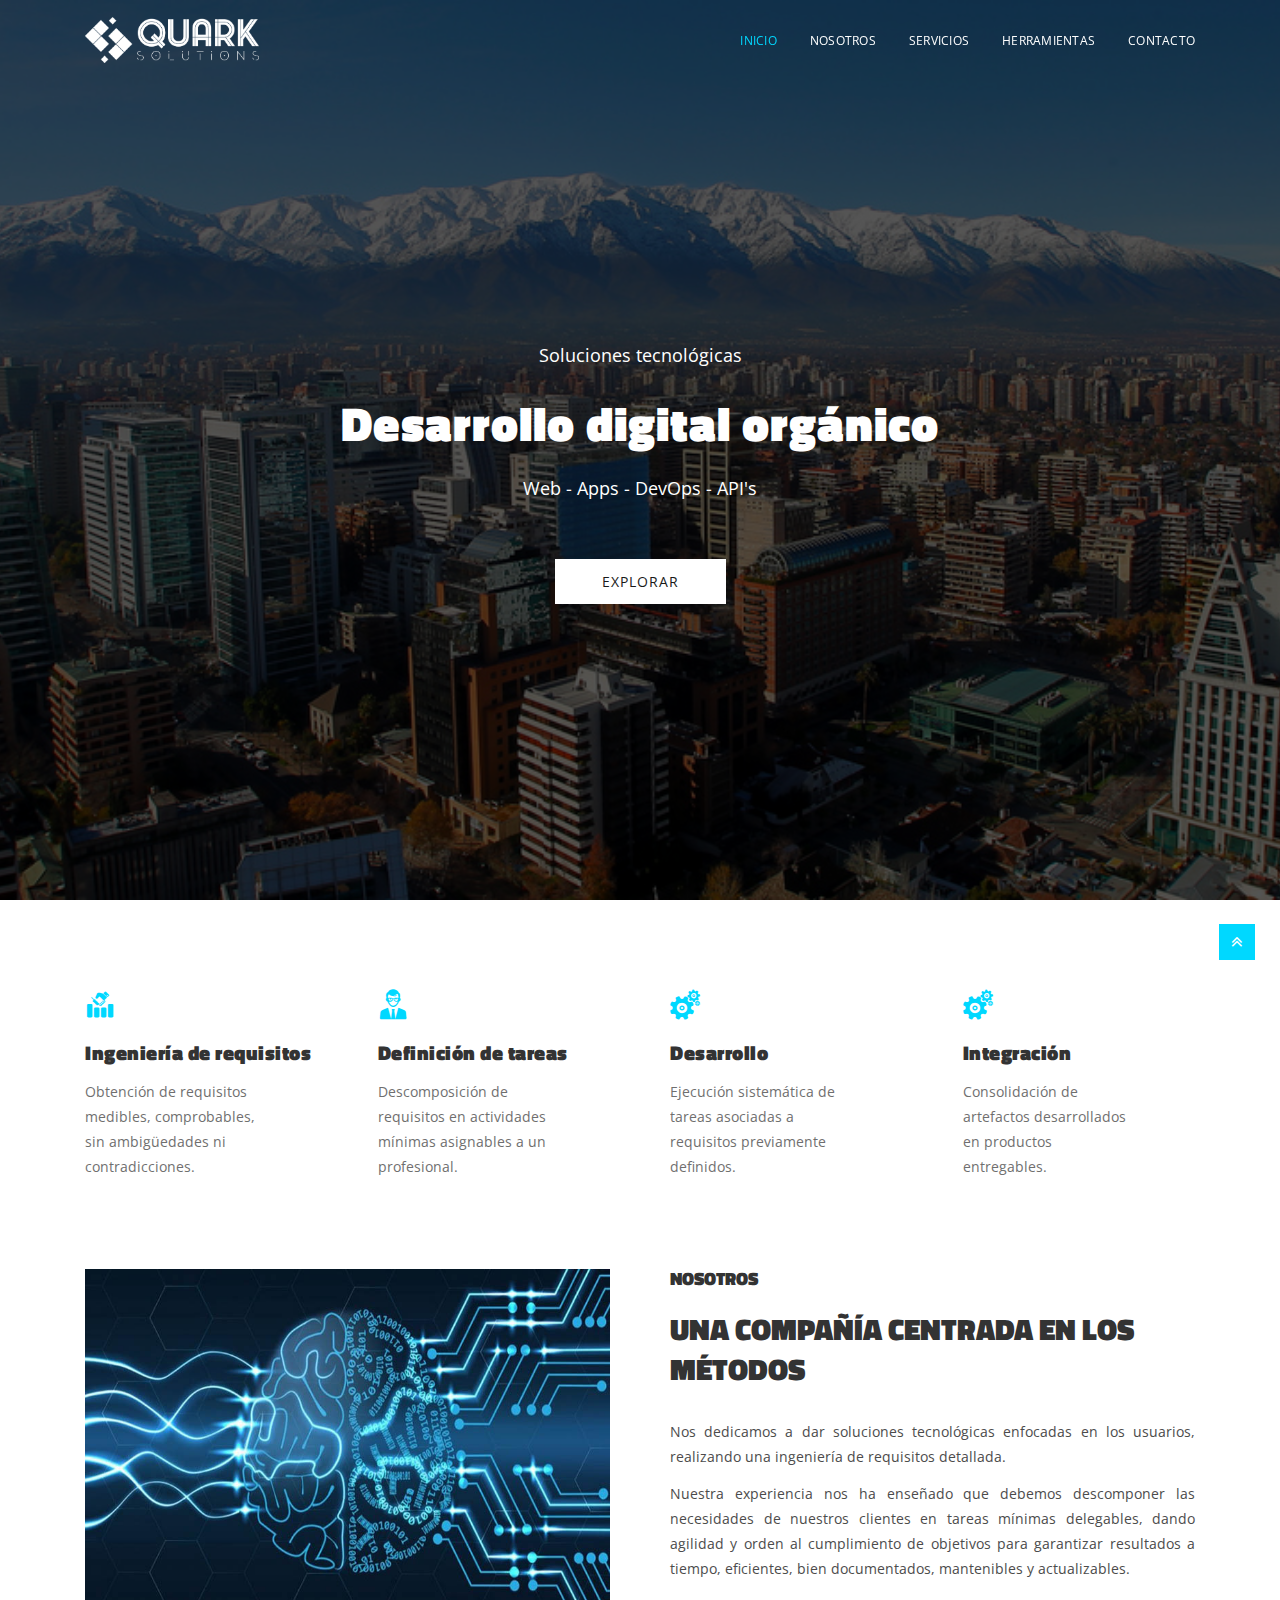
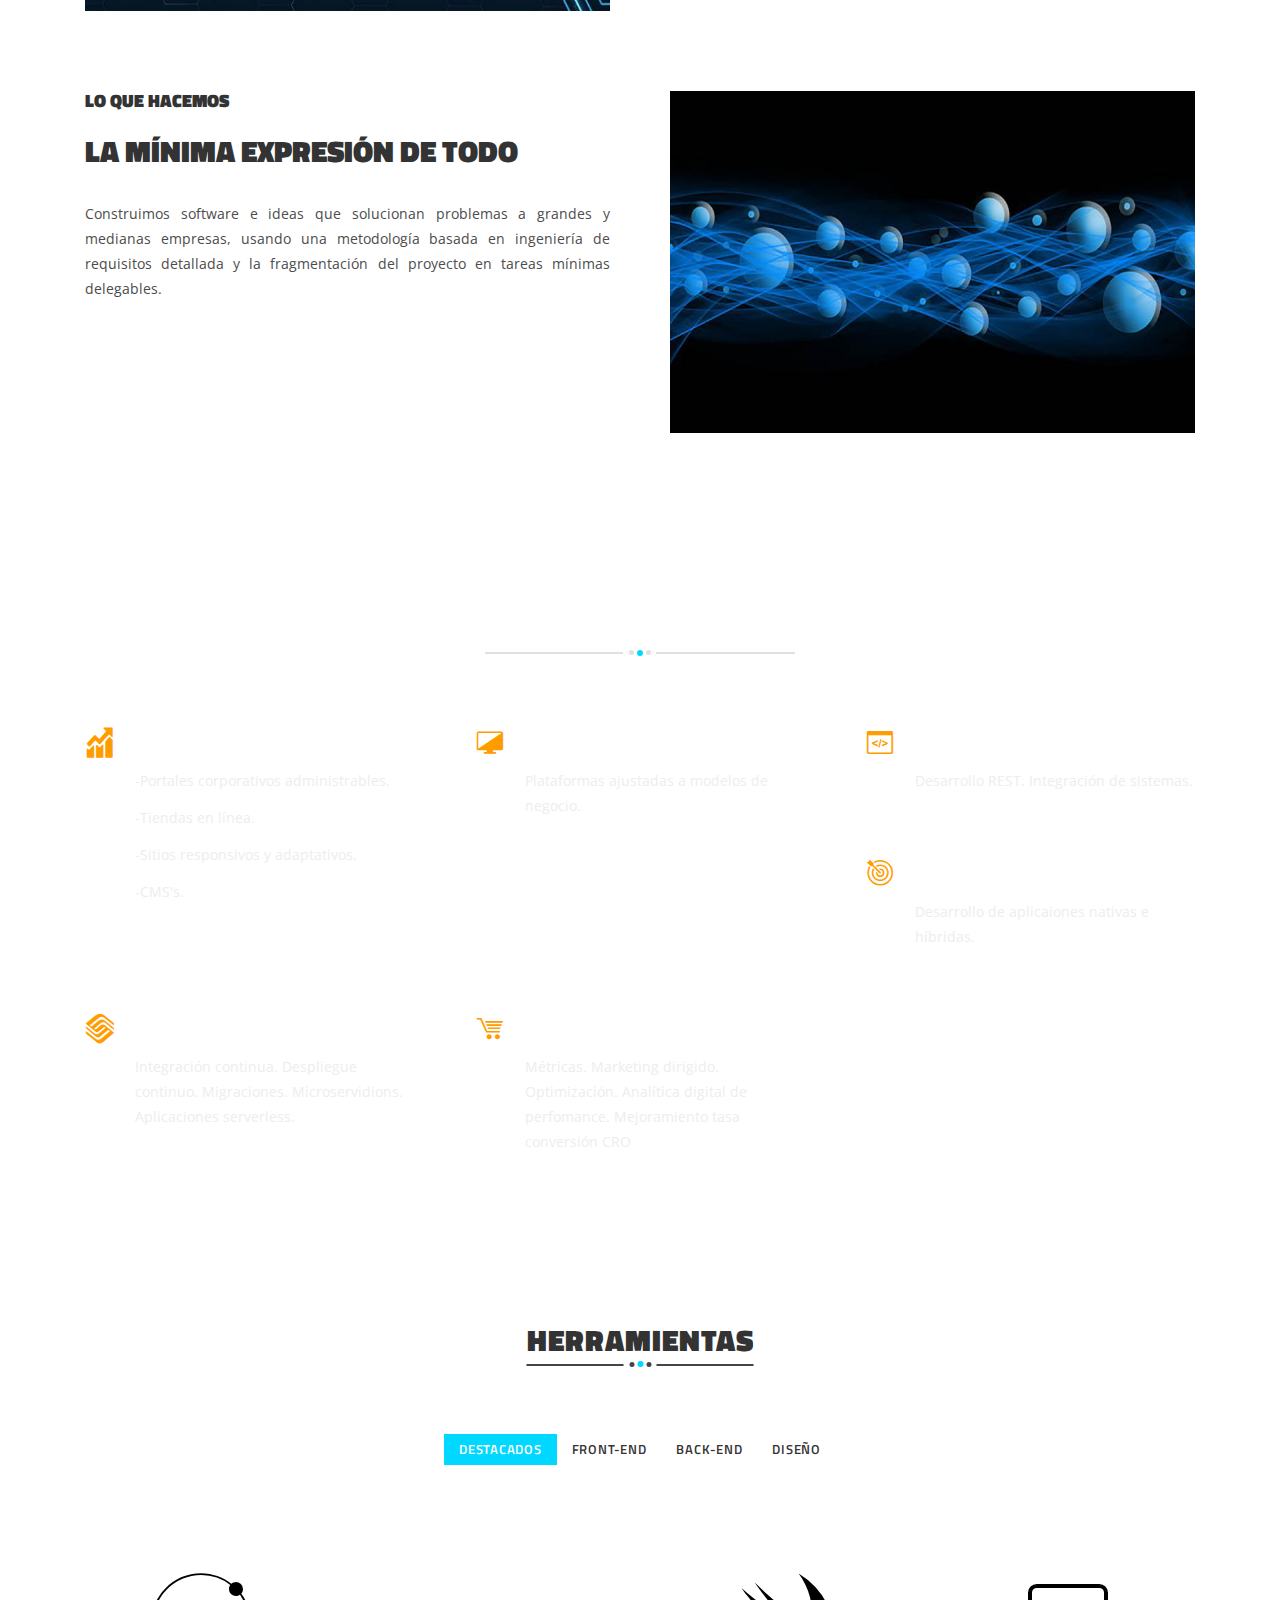
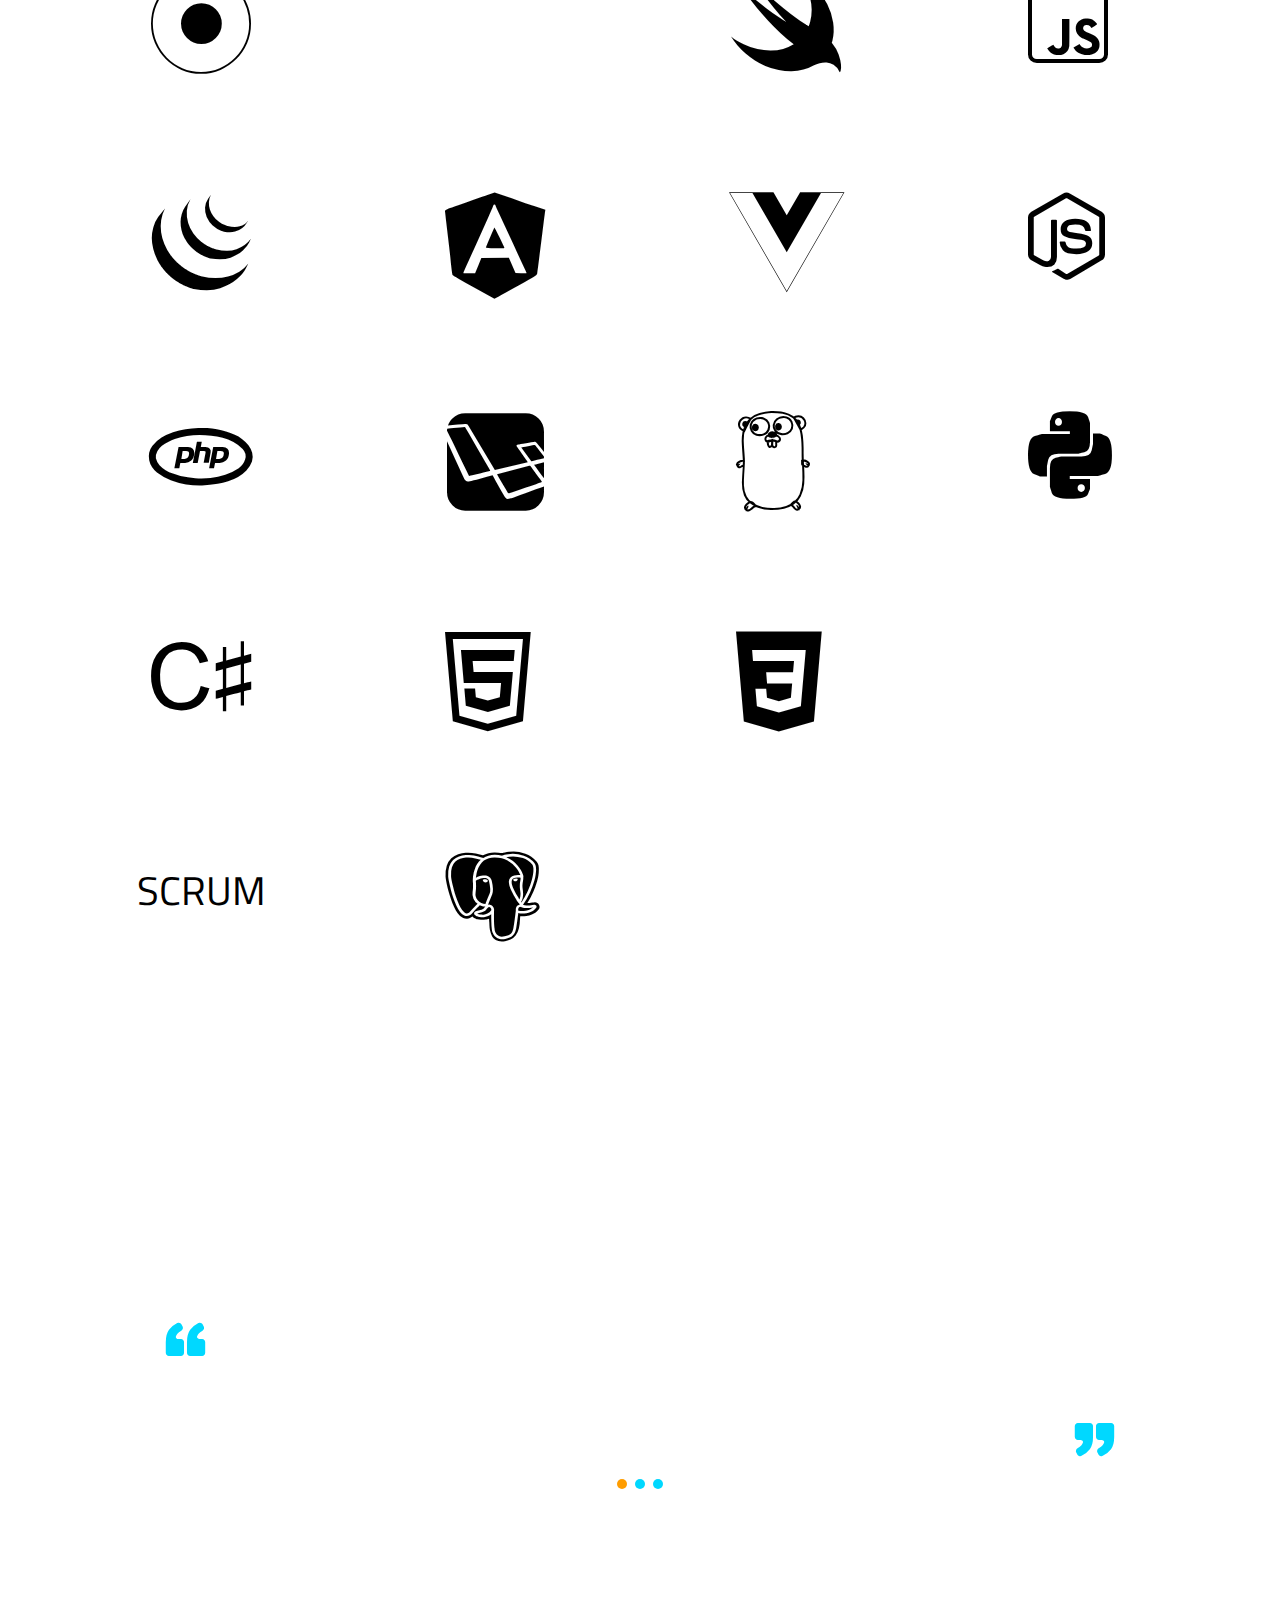
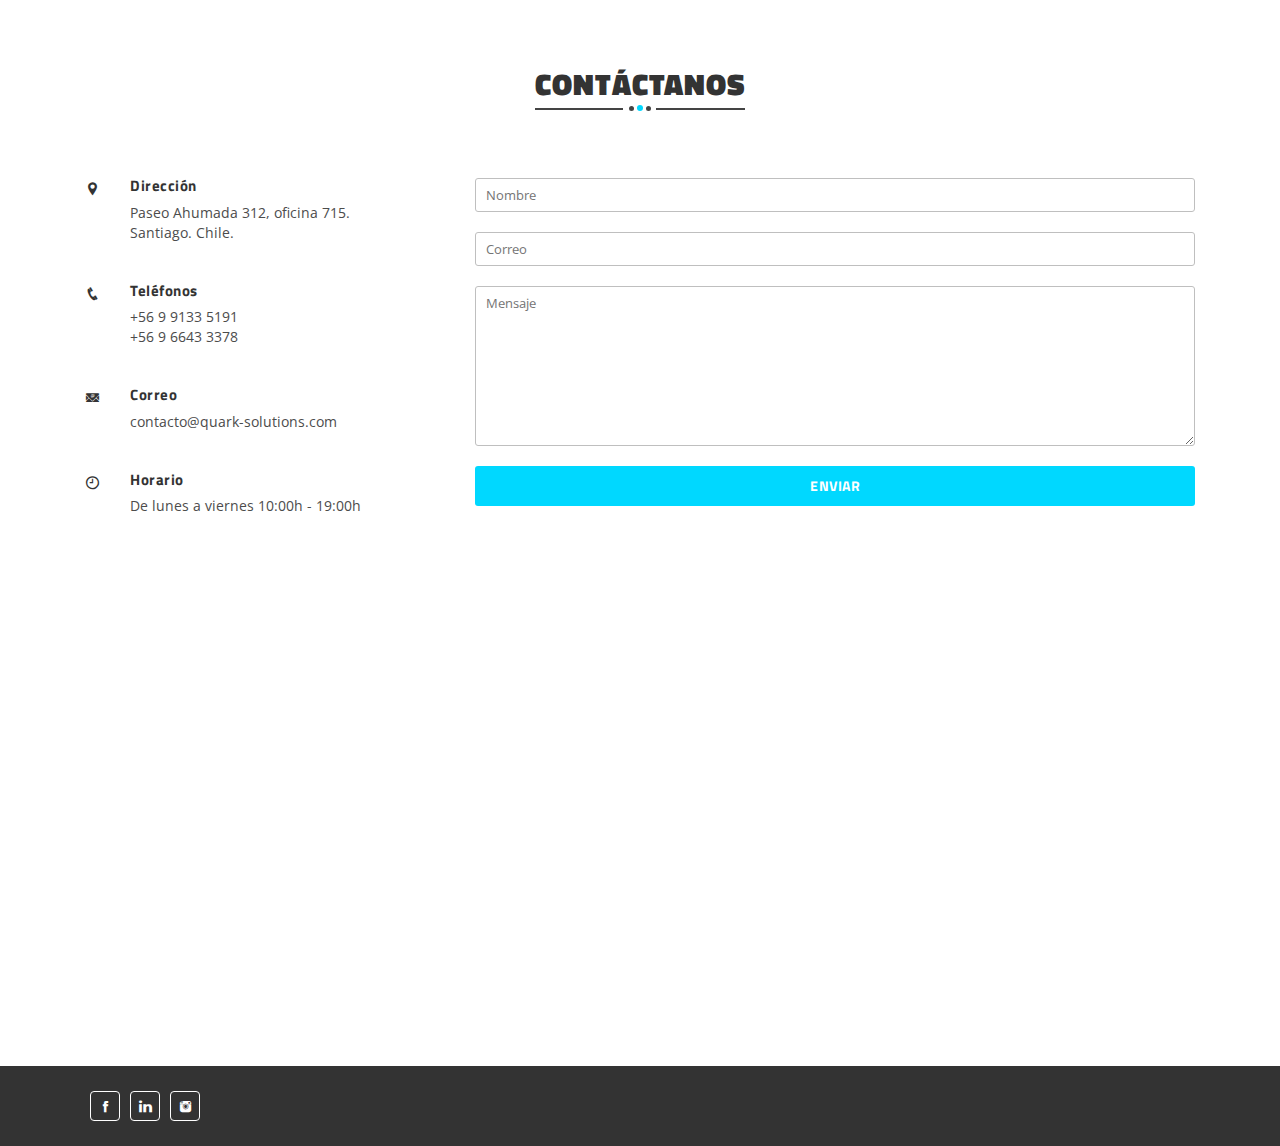
==== index_recovery.html @ 51a842e1 "removed unnecesary files, minified index.html, create index.html copy" ====
<!doctype html>
<html class="no-js" lang="en">

<head>
    <!-- Meta Tags -->
    <meta name="robots" content="noindex,nofollow">
    <!-- Page Title -->
    <meta charset="utf-8">
    <meta http-equiv="x-ua-compatible" content="ie=edge">
    <meta name="viewport" content="width=device-width, initial-scale=1">
    <title>Quark Solutions</title>
    <meta charset="UTF-8">
    <meta http-equiv="imagetoolbar" content="no">
    <meta http-equiv="X-UA-Compatible" content="IE=edge">
    <meta name="description" content="Soluciones tecnológicas enfocadas en los usuarios, realizando ingeniería de requisitos detallada. Descomponemos las necesidades de nuestros clientes en tareas mínimas delegables, dando agilidad y orden al cumplimiento de objetivos para garantizar resultados a tiempo, eficientes, bien documentados, mantenibles y actualizables.">
    <meta name="keywords" content="Software, Desarrollo, Tecnología, Chile, WordPress, Angular">
    <meta property="og:site_name" content="Quark Solutions">
    <meta property="og:type" content="website">
    <meta property="og:title" content="Quark Solutions">
    <meta property="og:url" content="https://quark-solutions.cl/">
    <meta property="og:description" content="Soluciones tecnológicas enfocadas en los usuarios, realizando ingeniería de requisitos detallada. Descomponemos las necesidades de nuestros clientes en tareas mínimas delegables, dando agilidad y orden al cumplimiento de objetivos para garantizar resultados a tiempo, eficientes, bien documentados, mantenibles y actualizables.">
    <meta property="og:image" content="http://alumbra.nahuelvalentini.com/img/quark-solutions-card.png">
    <meta name="twitter:card" content="summary_large_image">
    <meta name="twitter:description" content="Soluciones tecnológicas enfocadas en los usuarios, realizando ingeniería de requisitos detallada. Descomponemos las necesidades de nuestros clientes en tareas mínimas delegables, dando agilidad y orden al cumplimiento de objetivos para garantizar resultados a tiempo, eficientes, bien documentados, mantenibles y actualizables.">
    <meta name="twitter:title" content="Quark Solutions - Fragmentar para solucionar">
    <meta name="twitter:image" content="http://alumbra.nahuelvalentini.com/img/quark-solutions-card.png">
    <!-- <meta name="twitter:site" content="@quark-solutions"> -->
    <meta name="pinterest" content="nohover">

    <!-- Favicon Icon -->
    <link rel="icon" href="img/favicon.png">
    <!-- fonts -->
    <link rel="stylesheet" href="https://use.fontawesome.com/releases/v5.8.1/css/all.css" integrity="sha384-50oBUHEmvpQ+1lW4y57PTFmhCaXp0ML5d60M1M7uH2+nqUivzIebhndOJK28anvf"
        crossorigin="anonymous">
    <link rel="stylesheet" href="css/font-mfizz.css">
    <!-- CSS -->
    <link rel="stylesheet" href="css/plugins.css">
    <link rel="stylesheet" href="css/style.css">
    <link rel="stylesheet" href="css/custom.css">
    <!-- Modernizr -->
    <script src="js/vendor/modernizr-2.8.3.min.js"></script>
    <!-- HTML5 Shim and Respond.js IE8 support of HTML5 elements and media queries -->
    <!-- WARNING: Respond.js doesn't work if you view the page via file:// -->
    <!--[if lt IE 9]>
        <script src="https://oss.maxcdn.com/libs/html5shiv/3.7.0/html5shiv.js"></script>
        <script src="https://oss.maxcdn.com/libs/respond.js/1.4.2/respond.min.js"></script>
    <![endif]-->
</head>

<body>
    <!-- Start Preloader -->
    <div id="preloader">
        <div class="preloader-wave"></div>
    </div>
    <!-- End Preloader -->

    <!-- Start WaitLoader -->
    <div id="waitloader">
        <div class="preloader-wave"></div>
    </div>
    <!-- End WaitLoader -->

    <!-- Start Site Header -->
    <header class="site-header">
        <div class="container header-wrap">
            <div class="site-branding">
                <!-- For Image Logo -->
            <a href="index.html" class="custom-logo-link">
              <img src="img/logo.png" alt="Logo Quark Solutions" class="custom-logo">
            </a>
                <!-- For Site Title -->
                <!-- <span class="site-title">
                    <a href="index.html">QUARK SOLUTIONS</a>
                </span> -->
            </div>
            <nav class="primary-nav">
                <ul class="primary-nav-list nav">
                    <li class="menu-item">
                        <a href="#home">INICIO</a>
                    </li>
                    <li class="menu-item">
                        <a href="#about">NOSOTROS</a>
                    </li>
                    <li class="menu-item">
                        <a href="#service">SERVICIOS</a>
                    </li>
                    <li class="menu-item">
                        <a href="#work">HERRAMIENTAS</a>
                    </li>
<!--                     <li class="menu-item">
                        <a href="#team">EQUIPO</a>
                    </li> -->
                    <li class="menu-item">
                        <a href="#contact">CONTACTO</a>
                    </li>
                </ul>
            </nav>
        </div>
        <!-- .header-wrap -->
    </header>
    <!-- End Site Header -->

    <!-- Start Hero Section background-image: url(img/hero-bg.jpg) -->
    <section class="hero text-center" id="home">
        <div class="single-slide parallax" style="background-color: BLACK; background-image: url(img/hero-bg.jpg) ">
            <div class="container">
                <h3>Soluciones tecnológicas</h3>
                <h1>Desarrollo digital orgánico</h1>
                <h3>Web - Apps - DevOps - API's</h3>
                <div class="hero-btn-wrap text-center">
                    <a href="#about" class="hero-btn">EXPLORAR</a>
                </div>
            </div>
        </div>
        <!-- .single-slider -->
    </section>
    <!-- End Hero Section -->

    <!-- Start Feature Section -->
    <section class="feature section" id="about">
        <div class="container">
            <div class="row">
                <div class="col-sm-3">
                    <div class="single-feature">
                        <i class="icofont icofont-deal"></i>
                        <h3>Ingeniería de requisitos</h3>
                        <p>Obtención de requisitos medibles, comprobables, sin ambigüedades ni contradicciones.</p>
                    </div>
                </div>
                <!-- .col -->
                <div class="col-sm-3">
                    <div class="single-feature">
                        <i class="icofont icofont-man-in-glasses"></i>
                        <h3>Definición de tareas</h3>
                        <p>Descomposición de requisitos en actividades mínimas asignables a un profesional.</p>
                    </div>
                </div>
                <!-- .col -->
                <div class="col-sm-3">
                    <div class="single-feature">
                        <i class="icofont icofont-ui-settings"></i>
                        <h3>Desarrollo</h3>
                        <p>Ejecución sistemática de tareas asociadas a requisitos previamente definidos.</p>
                    </div>
                </div>
                <!-- .col -->
                <div class="col-sm-3">
                    <div class="single-feature">
                        <i class="icofont icofont-ui-settings"></i>
                        <h3>Integración</h3>
                        <p>Consolidación de artefactos desarrollados en productos entregables.</p>
                    </div>
                </div>
                <!-- .col -->
            </div>
        </div>
    </section>
    <!-- End Feature Section -->

    <!-- Start About Section -->
    <section class="about section">
        <div class="container">
            <div class="row about-us">
                <div class="col-md-6">
                    <div class="about-img">
                        <img src="img/about-img-custom-1.jpg" alt="">
                    </div>
                </div>
                <!-- .col -->
                <div class="col-md-6">
                    <div class="about-details">
                        <h3>NOSOTROS</h3>
                        <h2>UNA COMPAÑÍA CENTRADA EN LOS MÉTODOS </h2>
                        <p>Nos dedicamos a dar soluciones tecnológicas enfocadas en los usuarios, realizando una ingeniería
                            de requisitos detallada.</p>
                        <p>Nuestra experiencia nos ha enseñado que debemos descomponer las necesidades de nuestros clientes
                            en tareas mínimas delegables, dando agilidad y orden al cumplimiento de objetivos para garantizar
                            resultados a tiempo, eficientes, bien documentados, mantenibles y actualizables.
                        </p>
                    </div>
                </div>
                <!-- .col -->
            </div>
            <!-- .row -->
            <div class="row what-we-do">
                <div class="col-md-6">
                    <div class="about-details">
                        <h3>LO QUE HACEMOS</h3>
                        <h2>LA MÍNIMA EXPRESIÓN DE TODO</h2>
                        <p>Construimos software e ideas que solucionan problemas a grandes y medianas empresas, usando una metodología
                            basada en ingeniería de requisitos detallada y la fragmentación del proyecto en tareas mínimas
                            delegables.
                        </p>
                    </div>
                </div>
                <!-- .col -->
                <div class="col-md-6">
                    <div class="about-img">
                        <img src="img/about-img-custom-2.jpg" alt="">
                    </div>
                </div>
                <!-- .col -->
            </div>
            <!-- .row -->
        </div>
    </section>
    <!-- End About Section -->

    <!-- Start Service Section -->
    <section class="service section" id="service">
        <div class="container">
            <div class="section-header white text-center">
                <h2>NUESTROS SERVICIOS</h2>
                <span class="section-separator"></span>
            </div>
            <div class="row">
                <div class="col-sm-6 col-md-4">
                    <div class="single-service">
                        <i class="icofont icofont-chart-histogram"></i>
                        <h3>WEBSITES</h3>
                        <p>-Portales corporativos administrables.</p>
                        <p>-Tiendas en línea.</p>
                        <p>-Sitios responsivos y adaptativos.</p>
                        <p>-CMS's.</p>
                    </div>
                </div>
                <!-- .col -->
                <div class="col-sm-6 col-md-4">
                    <div class="single-service">
                        <i class="icofont icofont-contrast"></i>
                        <h3>SISTEMAS DE INFORMACIÓN</h3>
                        <p>Plataformas ajustadas a modelos de negocio.</p>
                    </div>
                </div>
                <!-- .col -->
                <div class="col-sm-6 col-md-4">
                    <div class="single-service">
                        <i class="icofont icofont-code"></i>
                        <h3>API's</h3>
                        <p>Desarrollo REST. Integración de sistemas.</p>
                    </div>
                </div>
                <!-- .col -->
                <div class="col-sm-6 col-md-4">
                    <div class="single-service">
                        <i class="icofont icofont-dart"></i>
                        <h3>APPS MÓVILES</h3>
                        <p>Desarrollo de aplicaiones nativas e híbridas.</p>
                    </div>
                </div>
                <!-- .col -->
                <div class="col-sm-6 col-md-4">
                    <div class="single-service">
                        <i class="icofont icofont-brand-china-mobile"></i>
                        <h3>CLOUD COMPUTING</h3>
                        <p>Integración continua. Despliegue continuo. Migraciones. Microservidions. Aplicaciones serverless.
                        </p>
                    </div>
                </div>
                <!-- .col -->
                <div class="col-sm-6 col-md-4">
                    <div class="single-service">
                        <i class="icofont icofont-cart-alt"></i>
                        <h3>SERVICIOS SEO Y SEM</h3>
                        <p>Métricas. Marketing dirigido. Optimización. Analítica digital de perfomance. Mejoramiento tasa conversión
                            CRO
                        </p>
                    </div>
                </div>
                <!-- .col -->
            </div>
        </div>
    </section>
    <!-- End Service Section -->

    <!-- Start Portfolio Section -->
    <section class="portfolio-wrap section container" id="work">
        <div class="section-header text-center">
            <h2>HERRAMIENTAS</h2>
            <span class="section-separator"></span>
        </div>
        <div class="portfolio-filter text-center">
            <ul>
                <li class="active">
                    <a href="#" data-filter="*">DESTACADOS</a>
                </li>
                <li>
                    <a href="#" data-filter=".item-1">FRONT-END</a>
                </li>
                <li>
                    <a href="#" data-filter=".item-2">BACK-END</a>
                </li>
                <li>
                    <a href="#" data-filter=".item-3">DISEÑO</a>
                </li>
            </ul>
        </div>
        <!-- .portfolio-filter-area -->
        <div class="portfolio gutter-less zoom-gallery">
            <div class="grid-sizer"></div>
            <div class="portfolio-item ">
                <a class="item-inner">
                    <div data-icon class="icon-ionic"></div>
                    <img src="img/port-01.jpg" alt="">
                    <div class="hover-text">
                        <h3>Ionic</h3>
                        <h4>Framework de APP's móviles híbridas basadas en HTML5</h4>
                    </div>
                </a>
            </div>
            <!-- .portfolio-item -->
            <div class="portfolio-item ">
                <a class="item-inner">
                    <div class="fab fa-android"></div>
                    <img src="img/port-01.jpg" alt="">
                    <div class="hover-text">
                        <h3>Android</h3>
                        <h4>Desarrollo nativo Android</h4>
                    </div>
                </a>
            </div>
            <!-- .portfolio-item -->
            <div class="portfolio-item ">
                <a class="item-inner">
                    <div data-icon class="icon-swift"></div>
                    <img src="img/port-01.jpg" alt="">
                    <div class="hover-text">
                        <h3>Iphone</h3>
                        <h4>Desarrollo nativo Iphone</h4>
                    </div>
                </a>
            </div>
            <!-- .portfolio-item -->
            <div class="portfolio-item  item-1">
                <a class="item-inner">
                    <div data-icon class="icon-javascript"></div>
                    <img src="img/port-01.jpg" alt="">
                    <div class="hover-text">
                        <h3>JavaScript</h3>
                        <h4>Lenguaje de programación</h4>
                    </div>
                </a>
            </div>
            <!-- .portfolio-item -->
            <div class="portfolio-item  item-1">
                <a class="item-inner">
                    <div data-icon class="icon-jquery"></div>
                    <img src="img/port-01.jpg" alt="">
                    <div class="hover-text">
                        <h3>jQuery</h3>
                        <h4>Librería JS</h4>
                    </div>
                </a>
            </div>
            <!-- .portfolio-item -->
            <div class="portfolio-item  item-1">
                <a class="item-inner">
                    <div data-icon class="icon-angular"></div>
                    <img src="img/port-01.jpg" alt="">
                    <div class="hover-text">
                        <h3>Angular</h3>
                        <h4>Framework JS</h4>
                    </div>
                </a>
            </div>
            <!-- .portfolio-item -->
            <div class="portfolio-item  item-1">
                <a class="item-inner">
                    <div data-icon class="icon-vuejs"></div>
                    <img src="img/port-01.jpg" alt="">
                    <div class="hover-text">
                        <h3>Vue JS</h3>
                        <h4>Framework JS</h4>
                    </div>
                </a>
            </div>
            <!-- .portfolio-item -->
            <div class="portfolio-item item-2">
                <a class="item-inner">
                    <div data-icon class="icon-nodejs"></div>
                    <img src="img/port-01.jpg" alt="">
                    <div class="hover-text">
                        <h3>Node.js</h3>
                        <h4>Entorno Javascript del lado del servidor</h4>
                    </div>
                </a>
            </div>
            <!-- .portfolio-item -->
            <div class="portfolio-item  item-2">
                <a class="item-inner">
                    <div data-icon class="icon-php"></div>
                    <img src="img/port-01.jpg" alt="">
                    <div class="hover-text">
                        <h3>PHP</h3>
                        <h4>Lenguaje de programación</h4>
                    </div>
                </a>
            </div>
            <!-- .portfolio-item -->
            <div class="portfolio-item item-2">
                <a class="item-inner">
                    <div data-icon class="icon-laravel"></div>
                    <img src="img/port-01.jpg" alt="">
                    <div class="hover-text">
                        <h3>Laravel</h3>
                        <h4>Framework PHP</h4>
                    </div>
                </a>
            </div>
            <!-- .portfolio-item -->
            <div class="portfolio-item  item-2">
                <a class="item-inner">
                    <div data-icon class="icon-go"></div>
                    <img src="img/port-01.jpg" alt="">
                    <div class="hover-text">
                        <h3>Go</h3>
                        <h4>Lenguaje de programación concurrente compilado</h4>
                    </div>
                </a>
            </div>
            <!-- .portfolio-item -->
            <div class="portfolio-item  item-2">
                <a class="item-inner">
                    <div data-icon class="icon-python"></div>
                    <img src="img/port-01.jpg" alt="">
                    <div class="hover-text">
                        <h3>Python</h3>
                        <h4>Lenguaje concurrente compilado</h4>
                    </div>
                </a>
            </div>
            <!-- .portfolio-item -->
            <div class="portfolio-item item-1 item-2">
                <a class="item-inner">
                    <div data-icon class="icon-csharp"></div>
                    <img src="img/port-01.jpg" alt="">
                    <div class="hover-text">
                        <h3>C#</h3>
                        <h4>Lenguaje orientado a objetos</h4>
                    </div>
                </a>
            </div>
            <!-- .portfolio-item -->
            <div class="portfolio-item item-1">
                <a class="item-inner">
                    <div data-icon class="icon-html5"></div>
                    <img src="img/port-01.jpg" alt="">
                    <div class="hover-text">
                        <h3>HTML 5</h3>
                        <h4>Lenguaje de marcado web</h4>
                    </div>
                </a>
            </div>
            <!-- .portfolio-item -->
            <div class="portfolio-item item-1">
                <a class="item-inner">
                    <div data-icon class="icon-css3-alt"></div>
                    <img src="img/port-01.jpg" alt="">
                    <div class="hover-text">
                        <h3>CSS 3</h3>
                        <h4>Lenguaje de hojas de estilos en cascada</h4>
                    </div>
                </a>
            </div>
            <!-- .portfolio-item -->
            <div class="portfolio-item ">
                <a class="item-inner">
                    <div class="fas fa-infinity"></div>
                    <img src="img/port-01.jpg" alt="">
                    <div class="hover-text">
                        <h3>DevOps</h3>
                        <h4>Metodología de desarrollo de software</h4>
                    </div>
                </a>
            </div>
            <!-- .portfolio-item -->

            <div class="portfolio-item ">
                <a class="item-inner">
                    <div data-icon class="icon-scrum"></div>
                    <img src="img/port-01.jpg" alt="">
                    <div class="hover-text">
                        <h3>Scrum</h3>
                        <h4>Metodología ágil de gestión</h4>
                    </div>
                </a>
            </div>
            <!-- .portfolio-item -->

            <div class="portfolio-item ">
                <a class="item-inner">
                    <div data-icon class="icon-postgres"></div>
                    <img src="img/port-01.jpg" alt="">
                    <div class="hover-text">
                        <h3>PostgreSQL</h3>
                        <h4>Sistema de base de datos relacional</h4>
                    </div>
                </a>
            </div>
            <!-- .portfolio-item -->
            <div class="portfolio-item item-3">
                <a class="item-inner">
                    <div class="fab fa-adobe"></div>
                    <img src="img/port-01.jpg" alt="">
                    <div class="hover-text">
                        <h3>Adobe Creative Cloud</h3>
                        <h4>Software de diseño</h4>
                    </div>
                </a>
            </div>
            <!-- .portfolio-item -->
            <div class="portfolio-item item-3">
                <a class="item-inner">
                    <div class="fab fa-sketch"></div>
                    <img src="img/port-01.jpg" alt="">
                    <div class="hover-text">
                        <h3>Sketch</h3>
                        <h4>Software de diseño</h4>
                    </div>
                </a>
            </div>
            <!-- .portfolio-item -->
            <div class="portfolio-item item-1">
                <a class="item-inner">
                    <div class="fab fa-sass"></div>
                    <img src="img/port-01.jpg" alt="">
                    <div class="hover-text">
                        <h3>SASS</h3>
                        <h4>Procesador de hojas de estilos</h4>
                    </div>
                </a>
            </div>
            <!-- .portfolio-item -->
        </div>
        <!-- .portfolio -->
    </section>
    <!-- End Portfolio Section -->

    <!-- Start Team Section -->

    <!-- <section class="team section" id="team">
        <div class="container">
            <div class="section-header text-center">
                <h2>TEAM MEMBER</h2>
                <span class="section-separator"></span>
            </div>
            <div class="row">
                <div class="col-sm-6 col-md-3">
                    <div class="team-member">
                        <div class="member-img">
                            <img src="img/member1.jpg" alt="">
                            <div class="member-social-btn">
                                <a href="#">
                                    <i class="fa fa-facebook"></i>
                                </a>
                                <a href="#">
                                    <i class="fa fa-linkedin"></i>
                                </a>
                                <a href="#">
                                    <i class="fa fa-skype"></i>
                                </a>
                            </div>
                        </div>
                        <div class="member-details">
                            <h3>JOSÉ SÁNCHEZ</h3>
                            <span>Gerente General</span>
                        </div>
                    </div>
                </div>
                
                <div class="col-sm-6 col-md-3">
                    <div class="team-member">
                        <div class="member-img">
                            <img src="img/member2.jpg" alt="">
                            <div class="member-social-btn">
                                <a href="#">
                                    <i class="fa fa-facebook"></i>
                                </a>
                                <a href="#">
                                    <i class="fa fa-linkedin"></i>
                                </a>
                                <a href="#">
                                    <i class="fa fa-skype"></i>
                                </a>
                            </div>
                        </div>
                        <div class="member-details">
                            <h3>JOSÉ RODRÍGUEZ</h3>
                            <span>Gerente de Proyectos</span>
                        </div>
                    </div>
                </div>
                
                <div class="col-sm-6 col-md-3">
                    <div class="team-member">
                        <div class="member-img">
                            <img src="img/member4.jpg" alt="">
                            <div class="member-social-btn">
                                <a href="#">
                                    <i class="fa fa-facebook"></i>
                                </a>
                                <a href="#">
                                    <i class="fa fa-linkedin"></i>
                                </a>
                                <a href="#">
                                    <i class="fa fa-skype"></i>
                                </a>
                            </div>
                        </div>
                        <div class="member-details">
                            <h3>OSCAR AROCHA</h3>
                            <span>Gerente de Arquitectura y Gestión de Procesos</span>
                        </div>
                    </div>
                </div>
                
                <div class="col-sm-6 col-md-3">
                    <div class="team-member">
                        <div class="member-img">
                            <img src="img/member3.jpg" alt="">
                            <div class="member-social-btn">
                                <a href="#">
                                    <i class="fa fa-facebook"></i>
                                </a>
                                <a href="#">
                                    <i class="fa fa-linkedin"></i>
                                </a>
                                <a href="#">
                                    <i class="fa fa-skype"></i>
                                </a>
                            </div>
                        </div>
                        <div class="member-details">
                            <h3>NAHUEL VALENTINI</h3>
                            <span>Gerente Creativo</span>
                        </div>
                    </div>
                </div>
            </div>
        </div>
    </section> -->
    <!-- End Team Section -->

    <!-- Start Testimonial Section -->
    <div class="testimonial-wrap section">
        <div class="container">
            <div class="testimonial owl-carousel text-center">
                <blockquote>
                    Sé un punto de referencia de calidad. Algunas personas no están acostumbradas a un ambiente donde la excelencia es aceptada.
                    <small>Steve Jobs.</small>
                </blockquote>
                <blockquote>
                    El mundo que hemos creado es un proceso de nuestro pensamiento. No se puede cambiar sin cambiar nuestra forma de pensar.
                    <small>Albert Einstein.</small>
                </blockquote>
                <blockquote>
                    Limitar nuestra atención a cuestiones terrestres sería limitar el espíritu humano. El mayor enemigo del conocimiento no es la ignorancia, sino la ilusión del conocimiento.
                    <small>Stephen Hawking.</small>
                </blockquote>
            </div>
            <!-- .testimonial -->
        </div>
    </div>
    <!-- End Testimonial Section -->

    <!-- Start Contact Section -->
    <section class="contact section" id="contact">
        <div class="container">
            <div class="section-header text-center">
                <h2>CONTÁCTANOS</h2>
                <span class="section-separator"></span>
            </div>
            <div class="row">
                <div class="col-sm-4">
                    <div class="contact-info">
                        <div class="single-info">
                            <i class="icofont icofont-location-pin"></i>
                            <h3>Dirección</h3>
                            <p>Paseo Ahumada 312, oficina 715. Santiago. Chile.</p>
                        </div>
                        <!-- .single-info -->
                        <div class="single-info">
                            <i class="icofont icofont-phone"></i>
                            <h3>Teléfonos</h3>
                            <p>+56 9
                                <span phone1></span> 5191</p>
                            <p>+56 9
                                <span phone2></span> 3378</p>
                        </div>
                        <!-- .single-info -->
                        <div class="single-info">
                            <i class="icofont icofont-email"></i>
                            <h3>Correo</h3>
                            <p>cont<span hu></span>com</p>
                        </div>
                        <!-- .single-info -->
                        <div class="single-info">
                            <i class="icofont icofont-clock-time"></i>
                            <h3>Horario</h3>
                            <p> De lunes a viernes 10:00h - 19:00h</p>
                        </div>
                        <!-- .single-info -->
                    </div>
                </div>
                <!-- .col -->
                <div class="col-sm-8">
                    <div class="cf-msg"></div>
                    <form action="mailer/enviaCorreo.php" class="contact-form" method="post" id="cf">
                        <input type="text" placeholder="Nombre" id="name" name="name">
                        <input type="email" placeholder="Correo" id="email" name="email">
                        <textarea cols="30" rows="10" placeholder="Mensaje" name="msg" id="msg"></textarea>
                        <button type="submit" class="t-btn submit-btn cont-submit btn-contact" id="submit" name="submit">Enviar</button>
                        <div class="google-recaptcha-container">
                            <div class="google-recaptcha" id="google_recaptcha">
                            </div>
                        </div>
                    </form>
                </div>
                <!-- .col -->
            </div>
        </div>
    </section>
    <!-- End Contact Section -->

    <!-- Start Map Section  -->
    <div class="map-wrap">
        <div class="google-map">
            <iframe src="https://www.google.com/maps/embed?pb=!1m18!1m12!1m3!1d3329.3803046068087!2d-70.65388878466759!3d-33.43939708077707!2m3!1f0!2f0!3f0!3m2!1i1024!2i768!4f13.1!3m3!1m2!1s0x9662c5a474b3ff6b%3A0x63dfc33f586bee7d!2sPaseo+Ahumada+312%2C+Santiago%2C+Regi%C3%B3n+Metropolitana!5e0!3m2!1ses!2scl!4v1555029233828!5m2!1ses!2scl"
                width="100%" height="450" frameborder="0" style="border:0" allowfullscreen></iframe>
        </div>
        <!-- .google-map -->
    </div>
    <!-- End Map Section  -->

    <!-- Start Footer -->
    <footer class="site-footer black-bg">
        <div class="container">
            <div class="social-btn">
                <a class="social-media" href="https://www.facebook.com/QuarkSolutionsEnterprise" target="_blank">
                    <i class="icofont icofont-social-facebook"></i>
                </a>
                <a class="social-media" href="https://www.linkedin.com/in/quark-solutions-spa-a20931179" target="_blank">
                    <i class="icofont icofont-brand-linkedin"></i>
                </a>
                <a class="social-media" href="https://www.instagram.com/quarksolutionsenterprise" target="_blank">
                    <i class="icofont icofont-social-instagram"></i>
                </a>
            </div>
        </div>
    </footer>
    <!-- End Footer -->

    <!-- Scripts -->
    <script src="js/vendor/jquery-3.2.0.min.js"></script>
    <script src="js/plugins.js"></script>
    <script src="js/main.js"></script>
    <script src="js/enviaMail.js"></script>
    <script src='https://www.google.com/recaptcha/api.js?onload=onloadCallback&render=explicit&hl=es' async defer></script>
    <script type="text/javascript">
        var onloadCallback = function () {
            recaptcha = grecaptcha.render('google_recaptcha', {
                'sitekey': '6LfVsaAUAAAAAPZyW5TwFddU8jfAzZfqlJkEIoFH',
                'callback': setIndSend
            });
        };
    </script>
</body>

</html>
---- css/font-mfizz.css ----
/*!
 * Font Mfizz 2.4.1
 * Copyright 2013-2017 Fizzed, Inc.
 * MIT License
 *
 * Project: http://fizzed.com/oss/font-mfizz
 *
 * The font designed for technology and software geeks representing programming
 * languages, operating systems, software engineering, and technology.
 *
 * Fizzed, Inc.
 * Web: http://fizzed.com/
 * Twitter: http://twitter.com/fizzed_inc
 */

@font-face {
  font-family: "FontMfizz";
  src: url("../fonts/font-mfizz.eot");
  src: url("../fonts/font-mfizz.eot?#iefix") format("embedded-opentype"),
       url("../fonts/font-mfizz.woff") format("woff"),
       url("../fonts/font-mfizz.ttf") format("truetype"),
       url("../fonts/font-mfizz.svg#font-mfizz") format("svg");
  font-weight: normal;
  font-style: normal;
}

@media screen and (-webkit-min-device-pixel-ratio:0) {
  @font-face {
    font-family: "FontMfizz";
    src: url("../fonts/font-mfizz.svg#font-mfizz") format("svg");
  }
}

[data-icon]:before { content: attr(data-icon); }

[data-icon]:before,
.icon-3dprint:before,
.icon-alpinelinux:before,
.icon-angular:before,
.icon-angular-alt:before,
.icon-antenna:before,
.icon-apache:before,
.icon-archlinux:before,
.icon-aws:before,
.icon-azure:before,
.icon-backbone:before,
.icon-blackberry:before,
.icon-bomb:before,
.icon-bootstrap:before,
.icon-c:before,
.icon-cassandra:before,
.icon-centos:before,
.icon-clojure:before,
.icon-codeigniter:before,
.icon-codepen:before,
.icon-coffee-bean:before,
.icon-cplusplus:before,
.icon-csharp:before,
.icon-css:before,
.icon-css3:before,
.icon-css3-alt:before,
.icon-d3:before,
.icon-database:before,
.icon-database-alt:before,
.icon-database-alt2:before,
.icon-debian:before,
.icon-docker:before,
.icon-dreamhost:before,
.icon-elixir:before,
.icon-elm:before,
.icon-erlang:before,
.icon-exherbo:before,
.icon-fedora:before,
.icon-fire-alt:before,
.icon-freebsd:before,
.icon-freecodecamp:before,
.icon-gentoo:before,
.icon-ghost:before,
.icon-git:before,
.icon-gnome:before,
.icon-go:before,
.icon-go-alt:before,
.icon-google:before,
.icon-google-alt:before,
.icon-google-code:before,
.icon-google-developers:before,
.icon-gradle:before,
.icon-grails:before,
.icon-grails-alt:before,
.icon-grunt:before,
.icon-gulp:before,
.icon-gulp-alt:before,
.icon-hadoop:before,
.icon-haskell:before,
.icon-heroku:before,
.icon-html:before,
.icon-html5:before,
.icon-html5-alt:before,
.icon-iphone:before,
.icon-java:before,
.icon-java-bold:before,
.icon-java-duke:before,
.icon-javascript:before,
.icon-javascript-alt:before,
.icon-jetty:before,
.icon-jquery:before,
.icon-kde:before,
.icon-laravel:before,
.icon-line-graph:before,
.icon-linux-mint:before,
.icon-looking:before,
.icon-magento:before,
.icon-mariadb:before,
.icon-maven:before,
.icon-microscope:before,
.icon-mobile-device:before,
.icon-mobile-phone-alt:before,
.icon-mobile-phone-broadcast:before,
.icon-mongodb:before,
.icon-mssql:before,
.icon-mysql:before,
.icon-mysql-alt:before,
.icon-netbsd:before,
.icon-nginx:before,
.icon-nginx-alt:before,
.icon-nginx-alt2:before,
.icon-nodejs:before,
.icon-npm:before,
.icon-objc:before,
.icon-openshift:before,
.icon-oracle:before,
.icon-oracle-alt:before,
.icon-osx:before,
.icon-perl:before,
.icon-phone-alt:before,
.icon-phone-gap:before,
.icon-phone-retro:before,
.icon-php:before,
.icon-php-alt:before,
.icon-playframework:before,
.icon-playframework-alt:before,
.icon-plone:before,
.icon-postgres:before,
.icon-postgres-alt:before,
.icon-python:before,
.icon-raspberrypi:before,
.icon-reactjs:before,
.icon-redhat:before,
.icon-redis:before,
.icon-ruby:before,
.icon-ruby-on-rails:before,
.icon-ruby-on-rails-alt:before,
.icon-rust:before,
.icon-sass:before,
.icon-satellite:before,
.icon-scala:before,
.icon-scala-alt:before,
.icon-script:before,
.icon-script-alt:before,
.icon-shell:before,
.icon-sitefinity:before,
.icon-solaris:before,
.icon-splatter:before,
.icon-spring:before,
.icon-suse:before,
.icon-svg:before,
.icon-symfony:before,
.icon-tomcat:before,
.icon-ubuntu:before,
.icon-unity:before,
.icon-wireless:before,
.icon-wordpress:before,
.icon-x11:before {
  display: inline-block;
  font-family: "FontMfizz";
  font-style: normal;
  font-weight: normal;
  font-variant: normal;
  line-height: 1;
  text-decoration: inherit;
  text-rendering: optimizeLegibility;
  text-transform: none;
  -moz-osx-font-smoothing: grayscale;
  -webkit-font-smoothing: antialiased;
  font-smoothing: antialiased;
}

.icon-3dprint:before { content: "\f100"; }
.icon-alpinelinux:before { content: "\f101"; }
.icon-angular:before { content: "\f102"; }
.icon-angular-alt:before { content: "\f103"; }
.icon-antenna:before { content: "\f104"; }
.icon-apache:before { content: "\f105"; }
.icon-archlinux:before { content: "\f106"; }
.icon-aws:before { content: "\f107"; }
.icon-azure:before { content: "\f108"; }
.icon-backbone:before { content: "\f109"; }
.icon-blackberry:before { content: "\f10a"; }
.icon-bomb:before { content: "\f10b"; }
.icon-bootstrap:before { content: "\f10c"; }
.icon-c:before { content: "\f10d"; }
.icon-cassandra:before { content: "\f10e"; }
.icon-centos:before { content: "\f10f"; }
.icon-clojure:before { content: "\f110"; }
.icon-codeigniter:before { content: "\f111"; }
.icon-codepen:before { content: "\f112"; }
.icon-coffee-bean:before { content: "\f113"; }
.icon-cplusplus:before { content: "\f114"; }
.icon-csharp:before { content: "\f115"; }
.icon-css:before { content: "\f116"; }
.icon-css3:before { content: "\f117"; }
.icon-css3-alt:before { content: "\f118"; }
.icon-d3:before { content: "\f119"; }
.icon-database:before { content: "\f11a"; }
.icon-database-alt:before { content: "\f11b"; }
.icon-database-alt2:before { content: "\f11c"; }
.icon-debian:before { content: "\f11d"; }
.icon-docker:before { content: "\f11e"; }
.icon-dreamhost:before { content: "\f11f"; }
.icon-elixir:before { content: "\f120"; }
.icon-elm:before { content: "\f121"; }
.icon-erlang:before { content: "\f122"; }
.icon-exherbo:before { content: "\f123"; }
.icon-fedora:before { content: "\f124"; }
.icon-fire-alt:before { content: "\f125"; }
.icon-freebsd:before { content: "\f126"; }
.icon-freecodecamp:before { content: "\f127"; }
.icon-gentoo:before { content: "\f128"; }
.icon-ghost:before { content: "\f129"; }
.icon-git:before { content: "\f12a"; }
.icon-gnome:before { content: "\f12b"; }
.icon-go:before { content: "\f12c"; }
.icon-go-alt:before { content: "\f12d"; }
.icon-google:before { content: "\f12e"; }
.icon-google-alt:before { content: "\f12f"; }
.icon-google-code:before { content: "\f130"; }
.icon-google-developers:before { content: "\f131"; }
.icon-gradle:before { content: "\f132"; }
.icon-grails:before { content: "\f133"; }
.icon-grails-alt:before { content: "\f134"; }
.icon-grunt:before { content: "\f135"; }
.icon-gulp:before { content: "\f136"; }
.icon-gulp-alt:before { content: "\f137"; }
.icon-hadoop:before { content: "\f138"; }
.icon-haskell:before { content: "\f139"; }
.icon-heroku:before { content: "\f13a"; }
.icon-html:before { content: "\f13b"; }
.icon-html5:before { content: "\f13c"; }
.icon-html5-alt:before { content: "\f13d"; }
.icon-iphone:before { content: "\f13e"; }
.icon-java:before { content: "\f13f"; }
.icon-java-bold:before { content: "\f140"; }
.icon-java-duke:before { content: "\f141"; }
.icon-javascript:before { content: "\f142"; }
.icon-javascript-alt:before { content: "\f143"; }
.icon-jetty:before { content: "\f144"; }
.icon-jquery:before { content: "\f145"; }
.icon-kde:before { content: "\f146"; }
.icon-laravel:before { content: "\f147"; }
.icon-line-graph:before { content: "\f148"; }
.icon-linux-mint:before { content: "\f149"; }
.icon-looking:before { content: "\f14a"; }
.icon-magento:before { content: "\f14b"; }
.icon-mariadb:before { content: "\f14c"; }
.icon-maven:before { content: "\f14d"; }
.icon-microscope:before { content: "\f14e"; }
.icon-mobile-device:before { content: "\f14f"; }
.icon-mobile-phone-alt:before { content: "\f150"; }
.icon-mobile-phone-broadcast:before { content: "\f151"; }
.icon-mongodb:before { content: "\f152"; }
.icon-mssql:before { content: "\f153"; }
.icon-mysql:before { content: "\f154"; }
.icon-mysql-alt:before { content: "\f155"; }
.icon-netbsd:before { content: "\f156"; }
.icon-nginx:before { content: "\f157"; }
.icon-nginx-alt:before { content: "\f158"; }
.icon-nginx-alt2:before { content: "\f159"; }
.icon-nodejs:before { content: "\f15a"; }
.icon-npm:before { content: "\f15b"; }
.icon-objc:before { content: "\f15c"; }
.icon-openshift:before { content: "\f15d"; }
.icon-oracle:before { content: "\f15e"; }
.icon-oracle-alt:before { content: "\f15f"; }
.icon-osx:before { content: "\f160"; }
.icon-perl:before { content: "\f161"; }
.icon-phone-alt:before { content: "\f162"; }
.icon-phone-gap:before { content: "\f163"; }
.icon-phone-retro:before { content: "\f164"; }
.icon-php:before { content: "\f165"; }
.icon-php-alt:before { content: "\f166"; }
.icon-playframework:before { content: "\f167"; }
.icon-playframework-alt:before { content: "\f168"; }
.icon-plone:before { content: "\f169"; }
.icon-postgres:before { content: "\f16a"; }
.icon-postgres-alt:before { content: "\f16b"; }
.icon-python:before { content: "\f16c"; }
.icon-raspberrypi:before { content: "\f16d"; }
.icon-reactjs:before { content: "\f16e"; }
.icon-redhat:before { content: "\f16f"; }
.icon-redis:before { content: "\f170"; }
.icon-ruby:before { content: "\f171"; }
.icon-ruby-on-rails:before { content: "\f172"; }
.icon-ruby-on-rails-alt:before { content: "\f173"; }
.icon-rust:before { content: "\f174"; }
.icon-sass:before { content: "\f175"; }
.icon-satellite:before { content: "\f176"; }
.icon-scala:before { content: "\f177"; }
.icon-scala-alt:before { content: "\f178"; }
.icon-script:before { content: "\f179"; }
.icon-script-alt:before { content: "\f17a"; }
.icon-shell:before { content: "\f17b"; }
.icon-sitefinity:before { content: "\f17c"; }
.icon-solaris:before { content: "\f17d"; }
.icon-splatter:before { content: "\f17e"; }
.icon-spring:before { content: "\f17f"; }
.icon-suse:before { content: "\f180"; }
.icon-svg:before { content: "\f181"; }
.icon-symfony:before { content: "\f182"; }
.icon-tomcat:before { content: "\f183"; }
.icon-ubuntu:before { content: "\f184"; }
.icon-unity:before { content: "\f185"; }
.icon-wireless:before { content: "\f186"; }
.icon-wordpress:before { content: "\f187"; }
.icon-x11:before { content: "\f188"; }
.icon-ionic:before { content: "\e900"; }
.icon-vuejs:before { content: "\e901"; }
.icon-swift:before { content: "\e902"; }
.icon-scrum:before { content: "SCRUM"; font-family: 'Titillium Web', sans-serif; text-align: center; font-size: 40px !important;}
---- css/style.css ----
/**
 Theme Name: LANSER
 Author: AWESOME THEMEZ
 Version: 1.0.0
*/

/*Google Fonts*/
@import url('https://fonts.googleapis.com/css?family=Open+Sans:300,400,600,700|Titillium+Web:400,600,700');

/*--------------------------------------------------------------
>> TABLE OF CONTENTS:
----------------------------------------------------------------
1. Normalize
2. Clearings
3. Typography
4. Links
5. Transition
6. General
7. Preloader
8. ScrollUp
9. Site Header
10. Home Page
    # Feature
    # About
    # Service
    # Portfolio
    # Team
    # Testimonial
    # Pricing
    # Home Blog
    # Subscribe
    # Contact
    # Map
11. Blog Details
12. Footer
13. Responsive
--------------------------------------------------------------*/

/*--------------------------------------------------------------
1. Normalize
--------------------------------------------------------------*/
html {
    font-family: sans-serif;
    line-height: 1.15;
    -ms-text-size-adjust: 100%;
    -webkit-text-size-adjust: 100%;
}
body {
    margin: 0;
}
article,
aside,
details,
figcaption,
figure,
footer,
header,
hgroup,
main,
menu,
nav,
section,
summary {
    display: block;
}
figcaption,
figure,
main {
    display: block;
}
figure {
    margin: 1em 0;
}
hr {
    -webkit-box-sizing: content-box;
    box-sizing: content-box;
    height: 0;
    overflow: visible;
}
pre {
    font-family: monospace, monospace;
    font-size: 15px;
}
a {
    background-color: transparent;
    -webkit-text-decoration-skip: objects;
}
a:active,
a:hover {
    outline-width: 0;
}
abbr[title] {
    border-bottom: 1px #767676 dotted;
    text-decoration: none;
}
b,
strong {
    font-weight: inherit;
    font-weight: bold;
}
code,
kbd,
pre,
samp {
    font-family: monospace, monospace;
    font-size: 15px;
}
dfn,
cite,
em,
i {
    font-style: italic;
}
mark,
ins {
    background-color: #fbfb01;
    color: #505050;
}
small {
    font-size: 80%;
}
sub,
sup {
    font-size: 75%;
    line-height: 0;
    position: relative;
    vertical-align: baseline;
}
sub {
    bottom: -4px;
}
sup {
    top: -8px;
}
audio, canvas, progress, video {
    display: inline-block;
}
audio:not([controls]) {
    display: none;
    height: 0;
}
img {
    border-style: none;
}
svg:not(:root) {
    overflow: hidden;
}
button,
input,
optgroup,
select,
textarea {
    display: block;
    font-size: 100%;
    line-height: 25px;
    margin: 0;
}
button,
input {
    overflow: visible;
}
button,
select {
    text-transform: none;
}
button,
html [type="button"],
[type="reset"],
[type="submit"] {
    -webkit-appearance: button;
}
button::-moz-focus-inner,
[type="button"]::-moz-focus-inner,
[type="reset"]::-moz-focus-inner,
[type="submit"]::-moz-focus-inner {
    border-style: none;
    padding: 0;
}
button:-moz-focusring,
[type="button"]:-moz-focusring,
[type="reset"]:-moz-focusring,
[type="submit"]:-moz-focusring {
    outline: none;
}
fieldset {
    border: none;
    margin: 0 5px;
    padding: 0;
}
legend {
    -webkit-box-sizing: border-box;
    box-sizing: border-box;
    color: inherit;
    display: table;
    max-width: 100%;
    padding: 0;
    white-space: normal;
}
progress {
    display: inline-block;
    vertical-align: baseline;
}
textarea {
    overflow: auto;
}
[type="checkbox"],
[type="radio"] {
    -webkit-box-sizing: border-box;
    box-sizing: border-box;
    padding: 0;
}
[type="number"]::-webkit-inner-spin-button,
[type="number"]::-webkit-outer-spin-button {
    height: auto;
}
[type="search"] {
    -webkit-appearance: textfield;
    outline-offset: -2px;
}
[type="search"]::-webkit-search-cancel-button,
[type="search"]::-webkit-search-decoration {
    -webkit-appearance: none;
}
::-webkit-file-upload-button {
    -webkit-appearance: button;
    font: inherit;
}
details,
menu {
    display: block;
}
summary {
    display: list-item;
}
canvas {
    display: inline-block;
}
template {
    display: none;
}
[hidden] {
    display: none;
}

/*--------------------------------------------------------------
2. Clearings
--------------------------------------------------------------*/
.clear:before,
.clear:after,
.entry-content:before,
.entry-content:after,
.entry-footer:before,
.entry-footer:after,
.comment-content:before,
.comment-content:after,
.site-header:before,
.site-header:after,
.site-content:before,
.site-content:after,
.site-footer:before,
.site-footer:after,
.comment-author:before,
.comment-author:after,
.widget-area:before,
.widget-area:after,
.widget:before,
.widget:after,
.comment-meta:before,
.comment-meta:after {
    content: "";
    display: table;
    table-layout: fixed;
}
.clear:after,
.entry-content:after,
.entry-footer:after,
.comment-content:after,
.site-header:after,
.site-content:after,
.site-footer:after,
.comment-author:after,
.widget-area:after,
.widget:after,
.comment-meta:after {
    clear: both;
}

/*--------------------------------------------------------------
3. Typography
--------------------------------------------------------------*/
body {
    color: #4c4c4c;
    font-family: 'Open Sans', sans-serif;
    font-size: 14px;
    font-weight: 400;
    line-height: 25px;
}
button {
    color: #4c4c4c;
    font-size: 14px;
    line-height: 25px;
}
input, select, textarea {
    font-family: 'Open Sans', sans-serif;
    width: 100%;
    margin-bottom: 20px;
    padding: 5px 10px;
    border-radius: 3px;
    border: 1px solid #bfbfbf;
    font-size: 13px;
    outline: none;
    line-height: 22px;
}
textarea {
    height: 160px;
}
input:focus, textarea:focus {
    /*border-color: #ff9d00;*/
}
h1, 
h2, 
h3, 
h4, 
h3, 
h5,
h6 {
    clear: both;
    color: #333;
    padding: 0;
    margin: 0 0 10px 0;
    font-family: 'Titillium Web', sans-serif;
    font-weight: 400;
}
h1 {
    font-size: 40px;
}
h2 {
    font-size: 34px;
}
h3 {
    font-size: 26px;
}
h4 {
    font-size: 22px;
}
h5 {
    font-size: 18px;
}
h6 {
    font-size: 15px;
}
p {
    margin-bottom: 12px;
    font-size: 14px;
    color: #4c4c4c;
    line-height: 25px;
    font-family: 'Open Sans', sans-serif;
}
ul {
    margin: 0 0 15px 0;
    padding-left: 15px;
    list-style: square outside none;
}
ol {
    padding-left: 15px;
    margin-bottom: 15px;
}
li {
    font-size: 14px;
}
dfn, cite, em, i {
    font-style: italic;
}
blockquote {
    margin: 0 15px;
}
address {
    margin: 0 0 15px;
}
img {
    border: 0;
    max-width: 100%;
    height: auto;
}
/*--------------------------------------------------------------
4. Links
--------------------------------------------------------------*/
a {
    font-size: 14px;
    color: #00d8ff;
    background-color: transparent;
}
a:hover, 
a:focus, 
a:active {
    color: #FFCD1E;
    text-decoration: none;
}
a:focus,
a:hover, 
a:active {
    outline: none;
}

/*--------------------------------------------------------------
5. Transition
--------------------------------------------------------------*/
a, input, select, textarea, 
.t-btn, .single-service i {
    -webkit-transition: all 0.3s ease;
    transition: all 0.3s ease;
}
/*--------------------------------------------------------------
6. General
--------------------------------------------------------------*/
body,
html {
    height: 100%;
    width: 100%
}
.container {
    padding-right: 30px;
    padding-left: 30px;
}
.row {
    margin-right: -30px;
    margin-left: -30px;
}
.col-lg-1, .col-lg-10, .col-lg-11, .col-lg-12, .col-lg-2, .col-lg-3, .col-lg-4, .col-lg-5, .col-lg-6, .col-lg-7, .col-lg-8, .col-lg-9, .col-md-1, .col-md-10, .col-md-11, .col-md-12, .col-md-2, .col-md-3, .col-md-4, .col-md-5, .col-md-6, .col-md-7, .col-md-8, .col-md-9, .col-sm-1, .col-sm-10, .col-sm-11, .col-sm-12, .col-sm-2, .col-sm-3, .col-sm-4, .col-sm-5, .col-sm-6, .col-sm-7, .col-sm-8, .col-sm-9, .col-xs-1, .col-xs-10, .col-xs-11, .col-xs-12, .col-xs-2, .col-xs-3, .col-xs-4, .col-xs-5, .col-xs-6, .col-xs-7, .col-xs-8, .col-xs-9 {
    padding-right: 30px;
    padding-left: 30px;
}
.flex {
    display: -webkit-box;
    display: -ms-flexbox;
    display: flex;
    -ms-flex-wrap: wrap;
    flex-wrap: wrap;
    -webkit-box-pack: center;
    -ms-flex-pack: center;
    justify-content: center;
}
.section {
    padding: 90px 0 60px;
}
.black-bg {
    background-color: #333;
    color: #fff;
}
.t-btn {
    display: inline-block;
    background-color: #00d8ff;
    color: #fff;
    font-weight: 400;
    font-size: 14px;
    padding: 12px 32px;
    line-height: 20px;
    outline: none;
    border: none;
    letter-spacing: 0.5px;
}
.t-btn.t-btn-small {
    padding: 10px 22px;
    font-size: 14px;
}
.t-btn.t-btn-ex-small {
    padding: 6px 20px;
    font-size: 12px;
}
.t-btn.t-btn-lagre {
    padding: 17px 40px;
    font-size: 17px;
}
.t-btn.t-btn-ex-lagre {
    padding: 21px 46px;
    font-size: 20px;
}
.t-btn:hover,
.t-btn:active,
.t-btn:focus {
    background-color: #ff9d00;
    color: #fff;
}
.p-l-r-0 {
    padding-left: 0;
    padding-right: 0;
}
/*--------------------------------------------------------------
7. Preloader
--------------------------------------------------------------*/
#preloader {
    position: fixed;
    top: 0;
    left: 0;
    right: 0;
    bottom: 0;
    background-color: #fff;
    background-size: cover;
    height: 100%;
    z-index: 9999999;
}
.preloader-wave {
    position: absolute;
    top: 50%;
    left: 50%;
    width: 60px;
    height: 60px;
    margin: -30px 0 0 -30px;
}
.preloader-wave:before,
.preloader-wave:after {
    position: absolute;
    display: inline-block;
    content: "";
    width: 60px;
    height: 60px;
    border-radius: 50%;
    background-color: #00d8ff;
    -webkit-animation: preloader-wave 1.6s linear infinite;
    animation: preloader-wave 1.6s linear infinite;
}
.preloader-wave:after {
    animation-delay: -0.8s;
    -webkit-animation-delay: -0.8s;
}
@keyframes preloader-wave {
    0% {
        -webkit-transform: scale(0, 0);
        transform: scale(0, 0);
        opacity: 0.5;
        filter: alpha(opacity=50);
    }
    100% {
        -webkit-transform: scale(1, 1);
        transform: scale(1, 1);
        opacity: 0;
        filter: alpha(opacity=0);
    }
}
@-webkit-keyframes preloader-wave {
    0% {
        -webkit-transform: scale(0, 0);
        opacity: 0.5;
        filter: alpha(opacity=50);
    }
    100% {
        -webkit-transform: scale(1, 1);
        opacity: 0;
        filter: alpha(opacity=0);
    }
}

/*--------------------------------------------------------------
8. ScrollUp
--------------------------------------------------------------*/
.scrollup {
    position: fixed;
    background-color: #00d8ff;
    bottom: -60px;
    right: 25px;
    color: #fff;
    padding: 5px;
    height: 36px;
    width: 36px;
    display: -webkit-box;
    display: -ms-flexbox;
    display: flex;
    -webkit-box-pack: center;
    -ms-flex-pack: center;
    justify-content: center;
    -webkit-box-align: center;
    -ms-flex-align: center;
    align-items: center;
    font-size: 18px;
    cursor: pointer;
    -webkit-transition: all 0.4s ease;
    transition: all 0.4s ease;
    z-index: 10;
}
.scrollup:hover {
    background-color: #ff9d00;
}
.scrollup:before {
    content: "\f102";
    font-family: 'FontAwesome';
}
.scrollup.scrollup-show {
    bottom: 25px;
}

/*--------------------------------------------------------------
9. Site Header
--------------------------------------------------------------*/
.site-header {
    width: 100%;
    position: fixed;
    top: 0;
    z-index: 100;
    height: 80px;
    background-color: transparent;
    -webkit-transition: all 0.27s cubic-bezier(0.000, 0.000, 0.580, 1.000);
    transition: all 0.27s cubic-bezier(0.000, 0.000, 0.580, 1.000);
}
.header-wrap {
    display: -webkit-box;
    display: -ms-flexbox;
    display: flex;
    -webkit-box-pack: justify;
    -ms-flex-pack: justify;
    justify-content: space-between;
    -webkit-box-align: center;
    -ms-flex-align: center;
    align-items: center;
    -ms-flex-wrap: wrap;
    flex-wrap: wrap;
    height: 100%;
    position: relative;
}
.header-wrap:before,
.header-wrap:after {
    content: none;
}
.site-header.small-height {
    background-color: rgba(25,25,25,0.95);
    height: 80px;
}
/*Site Branding*/
.site-header .custom-logo {
    max-height: 46px;
    -webkit-transition: all 0.3s ease;
    transition: all 0.3s ease;
}
.custom-logo-link {
    display: inline-block;
}
.site-title {
    line-height: 30px;
    display: inline-block;
}
.site-title a {
    color: #fff;
    font-weight: 700;
    text-transform: uppercase;
    font-size: 28px;
    letter-spacing: 1px;
    font-family: 'Titillium Web', sans-serif;
    display: inherit;
    line-height: inherit;
}
/*End Site Branding*/
/*Navigation*/
.primary-nav {
    display: -webkit-box;
    display: -ms-flexbox;
    display: flex;
    -webkit-box-align: center;
    -ms-flex-align: center;
    align-items: center;
    -ms-flex-wrap: wrap;
    flex-wrap: wrap;
    height: 100%;
}
.primary-nav ul {
    display: -webkit-box;
    display: -ms-flexbox;
    display: flex;
    list-style: none;
    -ms-flex-wrap: wrap;
    flex-wrap: wrap;
    -webkit-box-align: center;
    -ms-flex-align: center;
    align-items: center;
    padding-left: 0;
    margin-bottom: 0;
}
.primary-nav .menu-item {
    position: relative;
    margin-right: 33px;
}
.primary-nav .menu-item:last-child {
    margin-right: 0px;
}
.nav>li>a:focus, .nav>li>a:hover {
    background-color: transparent;
}
.primary-nav .menu-item > a {
    font-size: 12px;
    letter-spacing: 0.25px;
    text-transform: uppercase;
    font-weight: 400;
    padding: 0;
    display: -webkit-box;
    display: -ms-flexbox;
    display: flex;
    -webkit-box-align: center;
    -ms-flex-align: center;
    align-items: center;
    font-family: 'Open Sans', sans-serif;
}
.site-header .primary-nav .menu-item > a {
    height: 80px;
}
.site-header.small-height .primary-nav .menu-item > a {
    height: 80px;
}
.primary-nav-list .menu-item > a {
    color: #fff;
}
.primary-nav-list .menu-item > a:hover {
    color: #ff9d00;
}
.primary-nav-list .active > a {
    color: #00d8ff;
    background-color: transparent;
}
.primary-nav-list .current-menu-ancestor .current-menu-ancestor.current-menu-parent > a,
.primary-nav-list .current-menu-ancestor.current-menu-parent .current-menu-item > a {
    background: rgba(0, 0, 0, 0.3);
    border-color: rgba(0, 0, 0, 0.3);
}
.site-header .primary-nav .menu-item-has-children > ul {
    width: 200px;
    padding-left: 0;
    background-color: rgba(30,30,30, .97);
    position: absolute;
    top: 80px;
    display: none !important;
    z-index: 10;
    -webkit-transition: all 0.27s cubic-bezier(0.000, 0.000, 0.580, 1.000);
    transition: all 0.27s cubic-bezier(0.000, 0.000, 0.580, 1.000);
}
.site-header .primary-nav .menu-item-has-children > ul ul {
    top: 1px;
    border-left: 1px solid rgba(142, 141, 141, 0.2);
}
.site-header.small-height .primary-nav .menu-item-has-children > ul {
    top: 80px;
}
.site-header.small-height .primary-nav .menu-item-has-children > ul ul {
    top: 1px;
}
.primary-nav .menu-item:hover  > ul {
    display: block !important;
}
.primary-nav .menu-item-has-children > ul > li {
    padding: 0;
    margin: 0;
    position: relative;
    line-height: 16px;
}
.primary-nav .menu-item-has-children > ul > li a {
    height: initial;
    display: block;
    padding: 11px 15px;
    background: transparent;
    font-size: 11px;
    -webkit-box-shadow: none;
    box-shadow: none;
    margin-top: -1px;
}
.site-header .primary-nav .menu-item-has-children > ul > li a,
.site-header.small-height .primary-nav .menu-item-has-children > ul > li a {
    min-height: 30px;
    height: auto;
}
.primary-nav .menu-item-has-children > ul > li:not(:first-child) a {
    border-top: 1px solid rgba(142, 141, 141, 0.2);
}
.primary-nav .menu-item-has-children > ul > li:not(:last-child) a {
    border-bottom: 1px solid rgba(142, 141, 141, 0.2);
}
.primary-nav .menu-item-has-children > ul > li a:hover {
    background: rgba(0, 0, 0, 0.3);
    border-color: rgba(0, 0, 0, 0.3);
}
.primary-nav .menu-item-has-children > ul > li ul {
    position: absolute;
    left: 100%;
    right: 100%;
    top: 1px;
    display: none;
}
.primary-nav .menu-item-has-children > ul > li:hover ul {
    display: block;
}
/*Mobile Menu Button*/
.m-menu-btn {
    position: relative;
    display:  inline-block;
    width: 30px;
    height: 27px;
    margin: 15px 0px 15px 25px;
    cursor: pointer;
    display: none;
}
.m-menu-btn span {
    margin: 0 auto;
    position: relative;
    top: 12px;
    -webkit-transition-duration: 0s; 
    transition-duration: 0s;
    -webkit-transition-delay: 0.2s; 
    transition-delay: 0.2s;
}
.m-menu-btn span:before, 
.m-menu-btn span:after {
    position: absolute;
    content: '';
}
.m-menu-btn span, 
.m-menu-btn span:before, 
.m-menu-btn span:after {
    width: 25px;
    height: 2px;
    background-color: #fff;
    display: block;
}
.m-menu-btn span:before {
    margin-top: -8px;
    -webkit-transition-property: margin, -webkit-transform;
    transition-property: margin, -webkit-transform;
    -webkit-transition-duration: 0.2s;
    transition-duration: 0.2s;
    -webkit-transition-delay: 0.2s, 0s;
    transition-delay: 0.2s, 0s;
}
.m-menu-btn span:after {
    margin-top: 8px;
    -webkit-transition-property: margin, -webkit-transform;
    transition-property: margin, -webkit-transform;
    -webkit-transition-duration: 0.2s;
    transition-duration: 0.2s;
    -webkit-transition-delay: 0.2s, 0s;
    transition-delay: 0.2s, 0s;
}
.m-menu-btn-ext span {
    background-color: rgba(0,0,0,0.0);
    -webkit-transition-delay: 0.2s; 
    transition-delay: 0.2s;
}
.m-menu-btn-ext span:before {
    margin-top: 0;
    -webkit-transform: rotate(45deg); 
    transform: rotate(45deg);
    -webkit-transition-delay: 0s, 0.2s; 
    transition-delay: 0s, 0.2s;
}
.m-menu-btn-ext span:after {
    margin-top: 0;
    -webkit-transform: rotate(-45deg); 
    transform: rotate(-45deg);
    -webkit-transition-delay: 0s, 0.2s; 
    transition-delay: 0s, 0.2s;
}
.m-dropdown {
    display: none;
}
/*End Mobile Menu Button*/
.primary-nav .primary-nav-list {
    display: -webkit-box !important;
    display: -ms-flexbox !important;
    display: flex !important;
}

/*--------------------------------------------------------------
10. Home Page
--------------------------------------------------------------*/
.hero {
    height: 100%;
    position: relative;
}
.single-slide {
    background-color: transparent;
    background-position: center center;
    background-repeat: no-repeat;
    background-size: cover;
    height: 100%;
    width: 100%;
    padding: 120px 0 70px;
    position: relative;
    display: -webkit-box;
    display: -ms-flexbox;
    display: flex;
    -ms-flex-wrap: wrap;
    flex-wrap: wrap;
    -webkit-box-align: center;
    -ms-flex-align: center;
    align-items: center;
    -webkit-box-pack: center;
    -ms-flex-pack: center;
    justify-content: center;
}
.single-slide .container {
    margin: 0;
}
.single-slide .container:before,
.single-slide .container:after {
    content: none
}
.parallax {
    background-position: 50% 0;
    background-attachment: fixed;
}
.single-slide h1 {
    color: #fff;
    font-weight: 900;
    letter-spacing: 1px;
    font-size: 48px;
    margin-bottom: 29px;
    position: relative;
}
.single-slide h3 {
    color: #fff;
    font-family: 'Open Sans', sans-serif;
    font-weight: 400;
    font-size: 18px;
    margin-bottom: 32px;
}
.hero-btn-wrap {
    margin-top: 60px;
}
.hero-btn {
    color: #191919;
    background-color: #fff;
    letter-spacing: 1px;
    padding: 8px 45px;
    display: inline-block;
    border: 2px solid #fff;
    -webkit-transition: all 0.3s ease;
    transition: all 0.3s ease;
}
.hero-btn:hover,
.hero-btn:focus {
    color: #fff;
    background-color: transparent;
    border-radius: 5px;
}
/*hero-slider*/
.hero-slider {
    position: absolute;
    left: 0;
    top: 0;
    height: 100%;
    z-index: -1;
}
.hero-slider.owl-carousel .owl-stage-outer,
.hero-slider.owl-carousel .owl-stage-outer .owl-stage,
.hero-slider.owl-carousel .owl-stage-outer .owl-stage > div {
    height: 100%;
}
.hero-slider.owl-carousel img {
    width: 100%;
    height: 100%;
    -o-object-fit: cover;
    object-fit: cover;
}
.youtube-bg {
    background-color: #3b3b3b;
    background-image: url(../img/youtube-bg-img.jpg);
}
/*=== Feature ===*/
.feature.section {
    padding-bottom: 0;
}
.single-feature i {
    color: #00d8ff;
    font-size: 30px;
    margin-bottom: 22px;
    display: block;
}
.single-feature h3 {
    font-weight: 900;
    font-size: 20px;
    margin-bottom: 15px;
    letter-spacing: 0.5px;
}
.single-feature p {
    max-width: 75%;
    margin-bottom: 0;
    opacity: .8;
}
/*=== About ===*/
.about-us {
    margin-bottom: 50px;
}
.about-img {
    margin-bottom: 30px;
}
.about-img img {
    width: 100%;
}
.about-details {
    margin-bottom: 30px;
}
.about-details h3 {
    font-size: 18px;
    font-weight: 900;
    margin-bottom: 20px;
}
.about-details h2 {
    font-size: 30px;
    font-weight: 900;
    line-height: 40px;
    margin-bottom: 30px;
}
.about-details p {
    text-align: justify;
    line-height: 25px;
}
/*section-header*/
.section-header {
    margin-bottom: 60px;
    display: inline-block;
    position: relative;
    left: 50%;
    -webkit-transform: translateX(-50%);
            transform: translateX(-50%);
    overflow: hidden;
}
.section-header h2 {
    font-size: 30px;
    font-weight: 900;
    margin-bottom: 0;
    position: relative;
    padding-bottom: 10px;
    letter-spacing: 1px;
}
.section-header h2:before {
    content: '';
    position: absolute;
    width: 50%;
    height: 2px;
    background-color: #444;
    bottom: 1.5px;
    left: 0;
    margin-left: -17px;
}
.section-header h2:after {
    content: '';
    position: absolute;
    width: 50%;
    height: 2px;
    background-color: #444;
    bottom: 1.5px;
    right: 0;
    margin-right: -16px;
}
.section-separator {
    position: absolute;
    height: 6px;
    width: 6px;
    background-color: #00d8ff;
    border-radius: 50%;
    left: 50%;
    -webkit-transform: translateX(-50%);
            transform: translateX(-50%);
    bottom: 0;
}
.section-separator:before {
    content: '';
    position: absolute;
    height: 5px;
    width: 5px;
    background-color: #444;
    border-radius: 50%;
    left: -8px;
    bottom: 0.5px;
}
.section-separator:after {
    content: '';
    position: absolute;
    height: 5px;
    width: 5px;
    background-color: #444;
    border-radius: 50%;
    right: -8px;
    bottom: 0.5px;
}
/*.section-header h2:before {
    content: '';
    position: absolute;
    left: 50%;
    margin-left: -107px;
    bottom: 0;
    width: 215px;
    height: 1px;
    background-color: #333;
}*/
.section-header.white h2 {
    color: #fff;
}
.section-header.white h2:before,
.section-header.white h2:after,
.white .section-separator:before,
.white .section-separator:after {
    background-color: #e4dfdf;
}
/*=== Service ===*/
.service.section {
    padding-bottom: 10px;
}
.service .section-header {
    margin-bottom: 70px;
}
.service {
    background-image: url(../img/service-bg.jpg);
    background-position: center center;
    position: relative;
    background-repeat: no-repeat;
    background-size: cover;
    background-attachment: fixed;
}
.single-service {
    position: relative;
    padding-left: 50px;
    margin-bottom: 70px;
}
.single-service i {
    position: absolute;
    left: 0;
    top: -5px;
    font-size: 30px;
    color: #ff9d00;
}
.single-service:hover i {
    color: #00d8ff;
}
.single-service h3 {
    color: #fff;
    font-size: 16px;
    font-weight: 700;
    margin-bottom: 18px;
    letter-spacing: 0.75px;
}
.single-service p {
    color: #EDEDED;
    line-height: 25px;
}
/*=== Portfolio ===*/
.portfolio-wrap.section {
    padding-bottom: 0;
}
.portfolio-filter {
    margin-bottom: 40px;
}
.portfolio-filter ul {
    padding: 0;
    list-style: none;
    display: -webkit-box;
    display: -ms-flexbox;
    display: flex;
    -webkit-box-pack: center;
    -ms-flex-pack: center;
    justify-content: center;
    margin: 0;
    -ms-flex-wrap: wrap;
    flex-wrap: wrap;
}
.portfolio-filter ul li a {
    padding: 3px 15px;
    margin-bottom: 5px;
    display: inline-block;
    color: #333;
    font-family: 'Titillium Web', sans-serif;
    font-weight: 600;
    letter-spacing: 0.75px;
    font-size: 13px;
}
.portfolio-filter ul li.active a {
    background-color: #00d8ff;
    color: #fff;
}
.portfolio {
    margin-left: -15px;
    margin-right: -15px;
    margin-bottom: 0px;
}
.gutter-less.portfolio {
    margin-left: 0px;
    margin-right: 0px;
}
.grid-sizer,
.portfolio-item {
    padding: 0 15px 30px;
    width: 25%;
    display: -webkit-box;
    display: -ms-flexbox;
    display: flex;
    -webkit-box-pack: center;
    -ms-flex-pack: center;
    justify-content: center;
}
.gutter-less .portfolio-item {
    padding: 0;
}
.portfolio-item a {
    display: block;
    width: 100%;
    position: relative;
}
.item-inner .hover-text {
    position: absolute;
    top: 0;
    left: 0;
    display: -webkit-box;
    display: -ms-flexbox;
    display: flex;
    -webkit-box-orient: vertical;
    -webkit-box-direction: normal;
    -ms-flex-direction: column;
    flex-direction: column;
    -webkit-box-align: center;
    -ms-flex-align: center;
    align-items: center;
    -webkit-box-pack: center;
    -ms-flex-pack: center;
    justify-content: center;
    width: 100%;
    height: 100%;
    opacity: 0;
    background-color: rgba(255, 0, 0, 0.85);
    -webkit-transition: all 0.3s ease-in-out;
    transition: all 0.3s ease-in-out;
}
.item-inner:hover .hover-text {
    opacity: 1;
}
.item-inner .hover-text h3 {
    font-family: 'Open Sans', sans-serif;
    font-size: 16px;
    font-weight: 700;
    color: #fff;
    margin-bottom: 15px;
    letter-spacing: 0.75px;
}
.item-inner .hover-text h4 {
    font-family: 'Open Sans', sans-serif;
    color: #fff;
    font-size: 16px;
    margin-bottom: 0;
}
/*=== Team ===*/
.team-member {
    margin-bottom: 30px;
}
.member-img {
    position: relative;
    margin-bottom: 10px;
}
.member-img img {
    width: 100%;
}
.team-member .member-social-btn {
    position: absolute;
    left: 0;
    top: 0;
    height: 100%;
    width: 100%;
    background-color: rgba(255,0,0,0.4);
    display: -webkit-box;
    display: -ms-flexbox;
    display: flex;
    -webkit-box-pack: center;
    -ms-flex-pack: center;
    justify-content: center;
    -webkit-box-align: center;
    -ms-flex-align: center;
    align-items: center;
    opacity: 0;
    -webkit-transition: all 0.3s ease;
    transition: all 0.3s ease;
}
.team-member:hover .member-social-btn {
    opacity: 1;
}
.member-social-btn a {
    font-size: 15px;
    color: #fff;
    height: 30px;
    width: 30px;
    display: -webkit-box;
    display: -ms-flexbox;
    display: flex;
    -webkit-box-pack: center;
    -ms-flex-pack: center;
    justify-content: center;
    -webkit-box-align: center;
    -ms-flex-align: center;
    align-items: center;
    margin: 4px;
    background-color: rgba(0, 0, 0, 0.8);
}
.member-social-btn a:hover {
    background-color: rgba(0, 0, 0, 1);
}
.member-details {
    text-align: center;
    padding: 10px 18px;
}
.member-details h3 {
    font-size: 15px;
    font-weight: 700;
    margin-bottom: 5px;
    letter-spacing: 0.5px;
}
.member-details span {
    display: block;
    color: #333;
    font-size: 12px;
    line-height: 18px;
}
/*=== Testimonial ===*/
.testimonial-wrap {
    background-image: url(../img/testimonialbgcustom.jpeg);
    background-position: center center;
    position: relative;
    background-repeat: no-repeat;
    background-size: cover;
    background-attachment: fixed;
}
.testimonial blockquote {
    border: none;
    margin: 0;
    padding: 30px 15%;
    position: relative;
    color: #fff;
    font-size: 14px;
    line-height: 26px;
    font-family: 'Open Sans', sans-serif;
}
.testimonial blockquote:before {
    content: "\f0b1";
    font-family: 'IcoFont';
    color: #00d8ff;
    font-size: 45px;
    line-height: 45px;
    position: absolute;
    left: 7%;
    top: 0;
}
.testimonial blockquote:after {
    content: "\f0b2";
    font-family: 'IcoFont';
    color: #00d8ff;
    font-size: 45px;
    line-height: 45px;
    position: absolute;
    right: 7%;
    bottom: 13px;
}
.testimonial blockquote small {
    font-size: 15px;
    font-weight: 700;
    color: #fff;
    margin-top: 25px;
    display: block;
}
.testimonial-wrap .owl-dots {
    display: -webkit-box;
    display: -ms-flexbox;
    display: flex;
    -webkit-box-pack: center;
    -ms-flex-pack: center;
    justify-content: center;
    margin-bottom: 25px;
}
.testimonial-wrap .owl-dots .owl-dot span {
    display: block;
    height: 10px;
    width: 10px;
    border-radius: 50%;
    background-color: #00d8ff;
    margin: 4px;
    -webkit-transition: all 0.3s ease;
    transition: all 0.3s ease;
}
.testimonial-wrap .owl-dots .owl-dot.active span {
    background-color: #ff9d00;
}
/*=== Pricing ===*/
.pricing-table.section {
    padding-bottom: 0;
}
.pricing-table .row {
    margin-right: -15px;
    margin-left: -15px;
}
.pricing-table .row > div {
    padding-left: 15px;
    padding-right: 15px;
}
.single-table {
    border: 1px solid #E4E4E4;
    text-align: center;
}
.single-table h2 {
    font-size: 15px;
    font-weight: 700;
    letter-spacing: 0.25px;
    background-color: #1C1819;
    color: #fff;
    padding: 30px 15px;
    margin: 0;
}
.single-table h3 {
    font-weight: 700;
    font-size: 35px;
    padding: 25px 15px;
    margin-bottom: 0;
}
.single-table h3 span {
    font-weight: 400;
    font-size: 15px;
    display: inline-block;
}
.single-table ul {
    list-style: none;
    padding: 0;
    margin: 0;
}
.single-table ul li {
    color: #595959;
    padding: 5px 15px;
}
.pricing-btn {
    margin: 24px 0;
}
/*=== Home Blog ===*/
.section.blog {
    padding-bottom: 0;
}
.home-blog .post {
    margin-bottom: 30px;
}
.post-thumbnail {
    display: block;
    margin-bottom: 20px;
    height: 300px;
}
.post-thumbnail img {
    display: block;
    width: 100%;
    -o-object-fit: cover;
    object-fit: cover;
    height: 100%;
}
.post-details-wrap {
    padding-left: 85px;
    position: relative;
    min-height: 74px;
    display: -webkit-box;
    display: -ms-flexbox;
    display: flex;
    -ms-flex-wrap: wrap;
    flex-wrap: wrap;
    -webkit-box-orient: vertical;
    -webkit-box-direction: normal;
    -ms-flex-direction: column;
    flex-direction: column;
    -webkit-box-pack: center;
    -ms-flex-pack: center;
    justify-content: center;
    margin-bottom: 15px;
}
.entry-title {
    font-size: 18px;
    color: #333;
    font-weight: 700;
    margin-bottom: 8px;
}
.entry-title a {
    font-family: inherit;
    color: inherit;
    font-weight: inherit;
    font-size: inherit;
    line-height: inherit;
}
.entry-title a:hover {
    color: #00d8ff;
}
.byline .author a {
    font-weight: 400;
    color: #595959;
    font-family: 'Open Sans', sans-serif;
}
.home-blog .byline .author a i {
    margin-right: 4px;
    color: #191E50;
}
.byline .author a:hover {
    color: #ff9d00;
}
.posted-on {
    position: absolute;
    left: 0;
    top: 0;
    font-family: 'Titillium Web', sans-serif;
    font-weight: 400;
    background-color: #333;
    color: #fff;
    width: 65px;
    height: 100%;
    text-align: center;
    display: -webkit-box;
    display: -ms-flexbox;
    display: flex;
    -webkit-box-pack: center;
    -ms-flex-pack: center;
    justify-content: center;
    -webkit-box-align: center;
    -ms-flex-align: center;
    align-items: center;
    -webkit-box-orient: vertical;
    -webkit-box-direction: normal;
    -ms-flex-direction: column;
    flex-direction: column;
    padding: 5px;
    font-size: 14px;
}
.posted-on span {
    position: relative;
    width: 100%;
    padding-bottom: 4px;
    margin-bottom: 4px;
    font-weight: 500;
    font-size: 16px;
}
.posted-on span:before {
    content: '';
    position: absolute;
    bottom: 0;
    left: 50%;
    -webkit-transform: translateX(-50%);
            transform: translateX(-50%);
    height: 1px;
    width: 55%;
    background-color: #fff;
}
.entry-content p {
    font-size: 14px;
    color: #333;
    line-height: 24px;
    margin-bottom: 25px;
}
.read-more-btn {
    border: 1px solid #333;
    background-color: transparent;
    color: #595959;
}
.read-more-btn:hover {
    border: 1px solid #00d8ff;
    background-color: #00d8ff;
    color: #fff;
}
/*=== Subscribe ===*/
.subscribe {
    height: 300px;
    background-color: #00d8ff;
    padding: 30px;
    display: -webkit-box;
    display: -ms-flexbox;
    display: flex;
    -webkit-box-orient: vertical;
    -webkit-box-direction: normal;
    -ms-flex-direction: column;
    flex-direction: column;
    -webkit-box-pack: center;
    -ms-flex-pack: center;
    justify-content: center;
    -webkit-box-align: center;
    -ms-flex-align: center;
    align-items: center;
    text-align: center;
}
.subscribe h2 {
    color: #fff;
    font-weight: 900;
    font-size: 20px;
    letter-spacing: 2px;
    margin-bottom: 40px;
}
.subscribe form {
    width: 100%;
    max-width: 640px;
    text-align: center;
}
.subscribe input {
    width: 100%;
    padding: 8px 10px;
    border: none;
    text-align: center;
    color: #333;
    margin-bottom: 30px;
}
.subscribe-btn {
    background-color: transparent;
    color: #F2F2F2;
    border: 1px solid #fff;
    text-transform: uppercase;
    font-family: 'Titillium Web', sans-serif;
    font-weight: 700;
    padding: 10px 78px;
    border-radius: 3px;
}
.subscribe-btn:hover,
.subscribe-btn:focus {
    border-color: #fff;
    background-color: #fff;
    color: #00d8ff;
}
/*=== Contact ===*/
.single-info {
    position: relative;
    padding-left: 45px;
    margin-bottom: 40px;
}
.single-info i {
    position: absolute;
    top: 3px;
    left: 0;
    color: #333;
    font-size: 15px;
}
.single-info h3 {
    font-size: 15px;
    font-weight: 700;
    letter-spacing: 0.5px;
    margin-bottom: 8px;
}
.single-info p {
    margin: 0;
    line-height: 20px;
}
.contact-form {
    margin-bottom: 30px;
}
.google-recaptcha-container {
    text-align: center;
    margin-top: 20px;
    margin-bottom: 20px;
    margin-left: -16px;
    width: calc(100% + 32px);
    overflow: hidden;
}
.google-recaptcha-container .google-recaptcha { 
    display: block;
    width: 302px;
    overflow: hidden;
    margin: auto;
}
.google-recaptcha-container .google-recaptcha div:first-child{
    margin: auto;
}
.submit-btn {
    width: 100%;
    text-transform: uppercase;
    padding: 10px 32px;
    font-weight: 700;
    font-family: 'Titillium Web', sans-serif;
    border-radius: 3px;
}
/*=== Map ===*/
.map-canvas {
    height: 400px;
}
/*--------------------------------------------------------------
11. Blog Details
--------------------------------------------------------------*/
.other-hero {
    background-color: #333;
    background-image: url(../img/service-bg.jpg);
    background-position: center center;
    background-repeat: no-repeat;
    background-size: cover;
    min-height: 290px;
    width: 100%;
    position: relative;
    display: -webkit-box;
    display: -ms-flexbox;
    display: flex;
    -ms-flex-wrap: wrap;
    flex-wrap: wrap;
    -webkit-box-pack: center;
    -ms-flex-pack: center;
    justify-content: center;
    -webkit-box-align: center;
    -ms-flex-align: center;
    align-items: center;
}
.other-hero-text {
    display: -webkit-box;
    display: -ms-flexbox;
    display: flex;
    -ms-flex-wrap: wrap;
    flex-wrap: wrap;
    -webkit-box-pack: justify;
    -ms-flex-pack: justify;
    justify-content: space-between;
    margin-top: 80px;
}
.other-hero-text:before,
.other-hero-text:after {
    display: none;
}
.other-hero-text h1 {
    margin: 0;
    text-transform: capitalize;
    color: #fff;
    font-weight: 700;
    font-size: 25px;
    letter-spacing: 0.5px;
    line-height: 28px;
}
.breadcrumb {
    margin: 0;
    background-color: transparent;
    padding: 0;
    border-radius: 0;
    line-height: 30px;
}
.breadcrumb li {
    color: #fff;
    font-size: 14px;
}
.breadcrumb li a {
    color: inherit;
    font-size: inherit;
}
.breadcrumb li a:hover {
    color: #ff9d00;
}
.post-details .post-thumbnail {
    margin-bottom: 30px;
}
.post-details .post-details-wrap {
    position: relative;
    margin-bottom: 25px;
}
.post-details .byline {
    margin-bottom: 10px;
}
.post-details .byline > span {
    margin-right: 25px;
}
.post-details span a {
    color: #595959;
    font-size: 14px;
}
.post-details span a:hover {
    color: #FEC100;
}
.post-details span i {
    margin-right: 6px;
}
.post-details .entry-title {
    font-size: 24px;
    color: #333;
    font-weight: 700;
    margin-bottom: 0;
    text-transform: uppercase;
}
.post-details .entry-content {
    color: #333;
    font-size: 15px;
}
.post-details .entry-content p {
    margin-bottom: 15px;
    color: inherit;
    line-height: 25px;
}
.social-btn.post-social-btn {
    -webkit-box-pack: start;
    -ms-flex-pack: start;
    justify-content: flex-start;
    margin-top: 25px;
    margin-bottom: 40px;
}
.post-social-btn.social-btn a {
    border: 1px solid #333;
    margin: 3px;
    color: #333;
}
.post-social-btn.social-btn a:hover {
    color: #fff;
    border-color: #ff9d00;
    background-color: #ff9d00;
}
/*Comments*/
.comments-title, .comment-reply-title {
    font-size: 18px;
    text-transform: uppercase;
    color: #333;
    font-weight: 700;
    letter-spacing: 0.25px;
    margin-bottom: 30px;
}
.comments-area {
    padding-top: 50px;
    border-top: 1px solid rgba(127, 127, 127, 0.5);
}
.comment-body {
    position: relative;
    margin-left: 120px;
    margin-bottom: 30px;
    min-height: 90px;
}
.children .comment-body {
    min-height: 70px;
}
.comment-meta {
    display: -webkit-box;
    display: -ms-flexbox;
    display: flex;
    -ms-flex-wrap: wrap;
    flex-wrap: wrap;
}
.comments-area ol {
    list-style: none;
    padding-left: 0;
}
.comments-area .children {
    padding-left: 45px;
}
.comments-area .children .children {
    padding-left: 35px;
}
.comment-author .avatar {
    height: 90px;
    width: 90px;
    position: absolute;
    top: 0;
    left: -120px;
}
.comment-author {
    line-height: 20px;
    margin-bottom: 6px;
    margin-right: 30px;
}
.comment-author .nm,
.comment-author .nm a {
    font-weight: 600;
    color: #333;
    font-size: 15px;
    font-family: 'Titillium Web', sans-serif;
}
.comment-author .nm a:hover {
    color: #ff9d00;
}
.comment-author .nm:hover {
    color: #ff9d00;
}
.comment-metadata {
    line-height: 22px;
}
.comment-metadata a {
    color: #595959;
    font-weight: 400;
    font-size: 14px;
}
.comment-metadata a:hover {
    color: #ff9d00;
}
.comment-content {
    line-height: 22px;
    color: #333;
    font-size: 14px;
}
.comment-content p {
    line-height: inherit;
    color: inherit;
    font-size: inherit;
}
.comment-reply-link {
    font-size: 14px;
    color: #ff9d00;
    position: relative;
}
.comment-reply-link:hover, .comment-reply-link:focus {
    color: #00d8ff;
}
.comment-reply-link:before {
    content: "\f112";
    font-family: 'FontAwesome';
    margin-right: 4px;
}
.children .comment-body {
    margin-left: 100px;
}
.children .comment-author .avatar {
    height: 70px;
    width: 70px;
    left: -100px;
}
.comment-respond {
    display: block;
    width: 100%;
    margin-top: 70px;
    padding-bottom: 0px;
    margin-bottom: 30px;
}
.comment-form {
    display: -webkit-box;
    display: -ms-flexbox;
    display: flex;
    -ms-flex-wrap: wrap;
        flex-wrap: wrap;
}
.comment-form-author,
.comment-form-email,
.comment-form-url {
    width: 33.3333%;
}
.comment-form-comment {
    width: 100%;
}
.comment-form-author {
    padding-right: 10px;
}
.comment-form-url {
    padding-left: 10px;
}
.form-submit {
    margin-bottom: 0;
}
.comment-form p {
    margin: 0;
}
.comment-form textarea, 
.comment-form input {
    border: 1px solid #cacaca;
    padding: 8px 10px;
    width: 100%;
    background-color: transparent;
}
.comment-form textarea:focus, 
.comment-form input:focus {
    border-color: #ff9d00;
}
.post-navigation {
    display: -webkit-box;
    display: -ms-flexbox;
    display: flex;
    -ms-flex-wrap: wrap;
    flex-wrap: wrap;
    -webkit-box-pack: center;
    -ms-flex-pack: center;
    justify-content: center;
    -webkit-box-align: center;
    -ms-flex-align: center;
    align-items: center;
}
.post-navigation > div {
    display: inline-block;
}
.nav-previous a:before {
    content: "\f100";
    font-family: 'FontAwesome';
    margin-right: 4px;
}
.nav-next a:after {
    content: "\f101";
    font-family: 'FontAwesome';
    margin-left: 4px;
}
.nav-all-post {
    min-width: 120px;
    text-align: center;
    margin: 0 25px;
}
/*--------------------------------------------------------------
12. Footer
--------------------------------------------------------------*/
.site-footer .container {
    display: -webkit-box;
    display: -ms-flexbox;
    display: flex;
    -webkit-box-pack: justify;
    -ms-flex-pack: justify;
    justify-content: space-between;
    -ms-flex-wrap: wrap;
    flex-wrap: wrap;
    -webkit-box-align: center;
    -ms-flex-align: center;
    align-items: center;
    height: 80px;
}
.site-footer .container:before,
.site-footer .container:after {
    display: none;
}
.copy-right {
    margin: 0;
    font-size: 12px;
    color: #A8A8A8;
}
.social-btn {
    display: -webkit-box;
    display: -ms-flexbox;
    display: flex;
    -ms-flex-wrap: wrap;
        flex-wrap: wrap;
}
.social-btn a {
    height: 30px;
    width: 30px;
    border: 1px solid #fff;
    border-radius: 4px;
    display: -webkit-box;
    display: -ms-flexbox;
    display: flex;
    -webkit-box-pack: center;
    -ms-flex-pack: center;
    justify-content: center;
    -webkit-box-align: center;
    -ms-flex-align: center;
    align-items: center;
    margin: 2px 5px;
    color: #fff;
    font-size: 13px;
}
.social-btn a:hover {
    border-color: #00d8ff;
    background-color: #00d8ff;
}
/*--------------------------------------------------------------
13. Responsive
--------------------------------------------------------------*/
@media screen and (max-width: 991px) and (min-width: 768px) {
    .container {
        padding-right: 15px;
        padding-left: 15px;
    }
    .row {
        margin-right: -15px;
        margin-left: -15px;
    }
    .col-lg-1, .col-lg-10, .col-lg-11, .col-lg-12, .col-lg-2, .col-lg-3, .col-lg-4, .col-lg-5, .col-lg-6, .col-lg-7, .col-lg-8, .col-lg-9, .col-md-1, .col-md-10, .col-md-11, .col-md-12, .col-md-2, .col-md-3, .col-md-4, .col-md-5, .col-md-6, .col-md-7, .col-md-8, .col-md-9, .col-sm-1, .col-sm-10, .col-sm-11, .col-sm-12, .col-sm-2, .col-sm-3, .col-sm-4, .col-sm-5, .col-sm-6, .col-sm-7, .col-sm-8, .col-sm-9, .col-xs-1, .col-xs-10, .col-xs-11, .col-xs-12, .col-xs-2, .col-xs-3, .col-xs-4, .col-xs-5, .col-xs-6, .col-xs-7, .col-xs-8, .col-xs-9 {
        padding-right: 15px;
        padding-left: 15px;
    }
}

/*== Start Site Header ==*/
@media screen and (max-width: 1400px) and (min-width: 1001px) {
    .site-header .primary-nav .menu-item-has-children:last-child > ul {
        right: 0px;
    }
}

@media screen and (max-width: 1000px) {
    /*== Home page Header ==*/
    .site-header {
        height: 70px;
    }
    .site-header.small-height {
        height: 70px;
    }
    .site-title a {
        font-size: 25px;
    }
    .site-header > div {
        width: 100%;
        padding: 0;
    }
    .site-branding {
        margin-left: 15px;
    }
    .m-menu-btn {
        margin-right: 15px;
    }
    .m-menu-btn {
        display: block;
    }
    .primary-nav-list {
        position: absolute;
        top: 70px;
        width: 100%;
        left: 0;
        display: none;
        background: rgba(30,30,30, .97);
        max-height: 295px;
        overflow-y: auto;
        overflow-x: hidden;
    }
    .small-height .primary-nav-list {
        top: 70px;
        margin: 0;
    }
    .m-menu ul {
        list-style: none;
    }
    .m-menu ul .menu-item a {
        display: block;
        padding: 6px 15px;
        text-transform: uppercase;
        font-size: 13px;
        letter-spacing: 1px;
    }
    .m-menu ul .menu-item ul li a {
        font-size: 11px;
    }
    .m-menu ul .menu-item a:hover {
        background-color: #2b2b2b;
    }
    .m-dropdown {
        display: inline-block;
        position: absolute;
        top: 9px;
        right: 16px;
        color: rgba(255, 255, 255, 0.8);
        font-size: 10px;
        line-height: 18px;
        height: 20px;
        width: 20px;
        text-align: center;
        z-index: 11;
        cursor: pointer;
        border: 1px solid rgba(255, 255, 255, 0.5);
        border-radius: 50%;
        -webkit-transition: all 0.3s ease;
        transition: all 0.3s ease;
    }
    .m-dropdown:hover {
        color: #fff;
        border-bottom: 1px solid #fff;
    }
    .m-menu ul .menu-item ul {
        display: none;
        padding-left: 10px;
    }
    .m-menu ul > .menu-item {
        position: relative;
    }
    .menu-item.menu-item-has-children > a:after {
    display: none;
    }
    /*Header version-2*/
    .site-header.site-header-v1 {
        top: 0;
    }
    .site-header.site-header-v1 .header-wrap {
        width: 100%;
    }
    .site-header-v1 .primary-nav-list {
        top: 80px;
    }
    .site-header.site-header-v1 .site-branding:before {
        left: 0px;
    }
    .site-header.site-header-v1 .site-branding {
        width: 178px;
    }
    /*Header version-3*/
    .site-header.site-header-v2 .primary-nav-left {
        padding-right: 0;
    }
    .site-header.site-header-v2 .primary-nav-right {
        padding-left: 0;
    }
    .primary-nav-left .primary-nav-list {
        width: 50%;
        left: 0;
    }
    .primary-nav-right .primary-nav-list {
        width: 50%;
        left: 50%;
    }
    .site-header-v2 .m-menu {
        width: 100%;
        height: 100%;
        display: -webkit-box;
        display: -ms-flexbox;
        display: flex;
        -webkit-box-pack: justify;
        -ms-flex-pack: justify;
        justify-content: space-between;
        -webkit-box-align: center;
        -ms-flex-align: center;
        align-items: center;
    }
}
/*== End Site Header ==*/

@media screen and (max-width: 1199px) {
    .single-feature p {
        max-width: 90%;
    }
}

@media screen and (max-width: 991px) {
    .what-we-do {
        display: -webkit-box;
        display: -ms-flexbox;
        display: flex;
        -webkit-box-orient: vertical;
        -webkit-box-direction: reverse;
        -ms-flex-direction: column-reverse;
        flex-direction: column-reverse;
    }
    .grid-sizer, .portfolio-item {
        width: 33.333333%;
    }
    .single-feature p {
        max-width: 100%;
    }
    .single-table {
        margin-bottom: 30px;
    }
    .pricing-table .row > div:last-child .single-table,
    .pricing-table .row > div:nth-last-child(2) .single-table {
        margin-bottom: 0;
    }
    .single-info {
        margin-bottom: 30px;
    }
}

@media screen and (max-width: 767px) {
    .section {
        padding: 50px 0 20px;
    }
    .section-header {
        margin-bottom: 35px;
    }
    .single-feature {
        margin-bottom: 30px;
    }
    .feature .row > div:last-child .single-feature {
        margin-bottom: 0;
    }
    .about-us {
        margin-bottom: 20px;
    }
    .single-service {
        margin-bottom: 40px;
    }
    .service.section {
        padding-bottom: 10px;
    }
    .pricing-table .row > div {
        width: 100%;
        max-width: 345px;
    }
    .team-member {
        width: 100%;
        max-width: 230px;
    }
    .parallax {
        background-position: 50% 0 !important;
    }
    .other-hero-text {
        width: 100%;
    }
    .service .section-header {
        margin-bottom: 50px;
    }
    .team .row,
    .pricing-table .row {
        text-align: center;
    }
    .team .row > div,
    .pricing-table .row > div {
        display: inline-block;
    }
}

@media screen and (max-width: 736px) {
    .pricing-table .row > div:nth-last-child(2) .single-table {
        margin-bottom: 30px;
    }
}

@media screen and (max-width: 650px) {
    .container {
        padding-right: 15px;
        padding-left: 15px;
    }
    .row {
        margin-right: -15px;
        margin-left: -15px;
    }
    .col-lg-1, .col-lg-10, .col-lg-11, .col-lg-12, .col-lg-2, .col-lg-3, .col-lg-4, .col-lg-5, .col-lg-6, .col-lg-7, .col-lg-8, .col-lg-9, .col-md-1, .col-md-10, .col-md-11, .col-md-12, .col-md-2, .col-md-3, .col-md-4, .col-md-5, .col-md-6, .col-md-7, .col-md-8, .col-md-9, .col-sm-1, .col-sm-10, .col-sm-11, .col-sm-12, .col-sm-2, .col-sm-3, .col-sm-4, .col-sm-5, .col-sm-6, .col-sm-7, .col-sm-8, .col-sm-9, .col-xs-1, .col-xs-10, .col-xs-11, .col-xs-12, .col-xs-2, .col-xs-3, .col-xs-4, .col-xs-5, .col-xs-6, .col-xs-7, .col-xs-8, .col-xs-9 {
        padding-right: 15px;
        padding-left: 15px;
    }
    .grid-sizer, .portfolio-item {
        width: 50%;
    }
    .single-slide h1 {
        font-size: 40px;
        margin-bottom: 24px;
    }
    .hero-btn-wrap {
        margin-top: 50px;
    }
    .about-details h2 {
        font-size: 27px;
        font-weight: 900;
        line-height: 30px;
        margin-bottom: 18px;
    }
    .map-canvas {
        height: 300px;
    }
    .subscribe h2 {
        margin-bottom: 30px;
    }
    .subscribe input {
        margin-bottom: 20px;
    }
    .comment-form p {
        width: 100%;
    }
    .comment-form-author {
        padding-right: 0;
    }
    .comment-form-url {
        padding-left: 0;
    }
}

@media screen and (max-width: 550px) {
    .grid-sizer, .portfolio-item {
        width: 100%;
    }
    .testimonial blockquote {
        padding: 30px 0%;
        padding-top: 0;
    }
    .testimonial blockquote:before,
    .testimonial blockquote:after {
        display: none
    }
    .site-footer .container {
        -webkit-box-pack: center;
        -ms-flex-pack: center;
        justify-content: center;
        -webkit-box-orient: vertical;
        -webkit-box-direction: normal;
        -ms-flex-direction: column;
        flex-direction: column;
        height: 90px;
    }
    .copy-right {
        margin-bottom: 5px;
    }
    .other-hero {
        min-height: 220px;
    }
    .other-hero-text {
        -webkit-box-pack: center;
        -ms-flex-pack: center;
        justify-content: center;
        -webkit-box-orient: vertical;
        -webkit-box-direction: normal;
        -ms-flex-direction: column;
        flex-direction: column;
        -webkit-box-align: center;
        -ms-flex-align: center;
        align-items: center;
        margin-top: 60px;
    }
    .other-hero-text h1 {
        margin-bottom: 5px;
    }
}

@media screen and (max-width: 450px) {
    .member-details {
        padding: 8px;
    }
}

/*--------------------------------------------------------------
14. Generic Loader
--------------------------------------------------------------*/
#waitloader {
    position: fixed;
    top: 0;
    left: 0;
    right: 0;
    bottom: 0;
    background-color: #fff;
    opacity: 0.8;
    background-size: cover;
    height: 100%;
    z-index: 9999999;
    display: none;
}
---- css/custom.css ----
/*
|--------------------------------------------------------------------------|
|                     Place your custom styles here                        |
|--------------------------------------------------------------------------|
*/
.single-slide.parallax:before {
  content: "";
  display: block;
  width: 100%;
  height: 100%;
  position: absolute;
  background-color: #000000AA;
  top: 0px;
  z-index: 0; }
.single-slide.parallax .container {
  position: relative !important; }

.portfolio-wrap.section .portfolio-item {
  background-color: #FFF; }
  .portfolio-wrap.section .portfolio-item [data-icon], .portfolio-wrap.section .portfolio-item .fab, .portfolio-wrap.section .portfolio-item .fas {
    position: absolute;
    text-align: center;
    width: 100%;
    height: 100%; }
    .portfolio-wrap.section .portfolio-item [data-icon]:before, .portfolio-wrap.section .portfolio-item .fab:before, .portfolio-wrap.section .portfolio-item .fas:before {
      font-size: 100px;
      display: block;
      margin: auto;
      padding-top: 33%;
      margin-top: -0.33em;
      color: black; }
      @media screen and (max-width: 600px) {
        .portfolio-wrap.section .portfolio-item [data-icon]:before, .portfolio-wrap.section .portfolio-item .fab:before, .portfolio-wrap.section .portfolio-item .fas:before {
          font-size: 45px; } }
      @media screen and (min-width: 601px) and (max-with: 700px) {
        .portfolio-wrap.section .portfolio-item [data-icon]:before, .portfolio-wrap.section .portfolio-item .fab:before, .portfolio-wrap.section .portfolio-item .fas:before {
          font-size: 70px; } }
  @media screen and (max-width: 500px) {
    .portfolio-wrap.section .portfolio-item .hover-text h3 {
      margin-bottom: 0px !important; }
    .portfolio-wrap.section .portfolio-item .hover-text h4 {
      visibility: none !important;
      opacity: 0 !important;
      position: absolute !important;
      pointer-events: none !important;
      width: 0px !important;
      height: 0px !important;
      overflow: hidden !important; }
    .portfolio-wrap.section .portfolio-item .icon-scrum:before {
      font-size: 28px !important; } }
.portfolio-wrap.section img {
  visibility: hidden;
  opacity: 0; }
.portfolio-wrap.section .item-inner .hover-text {
  background-color: black;
  padding: 16px; }
  .portfolio-wrap.section .item-inner .hover-text h4 {
    text-align: center; }

.google-map iframe {
  margin-bottom: -7px !important; }

.single-info > * {
  user-select: none;
  /* supported by Chrome and Opera */
  -webkit-user-select: none;
  /* Safari */
  -khtml-user-select: none;
  /* Konqueror HTML */
  -moz-user-select: none;
  /* Firefox */
  -ms-user-select: none;
  /* Internet Explorer/Edge */ }

[phone]:after, [phone]:before, [hu]:after, [hu]:before {
  display: inline;
  font-size: 14px;
  color: #4c4c4c;
  font-family: 'Open Sans', sans-serif; }

[hu]:before {
  content: "acto@"; }
[hu]:after {
  content: "quark-solutions."; }

[phone1]:before {
  content: "9133"; }

[phone2]:before {
  content: "6643"; }

@media screen and (max-width: 991px) {
  .grid-sizer, .portfolio-item {
    width: 33.333333333% !important; } }

/*# sourceMappingURL=custom.css.map */
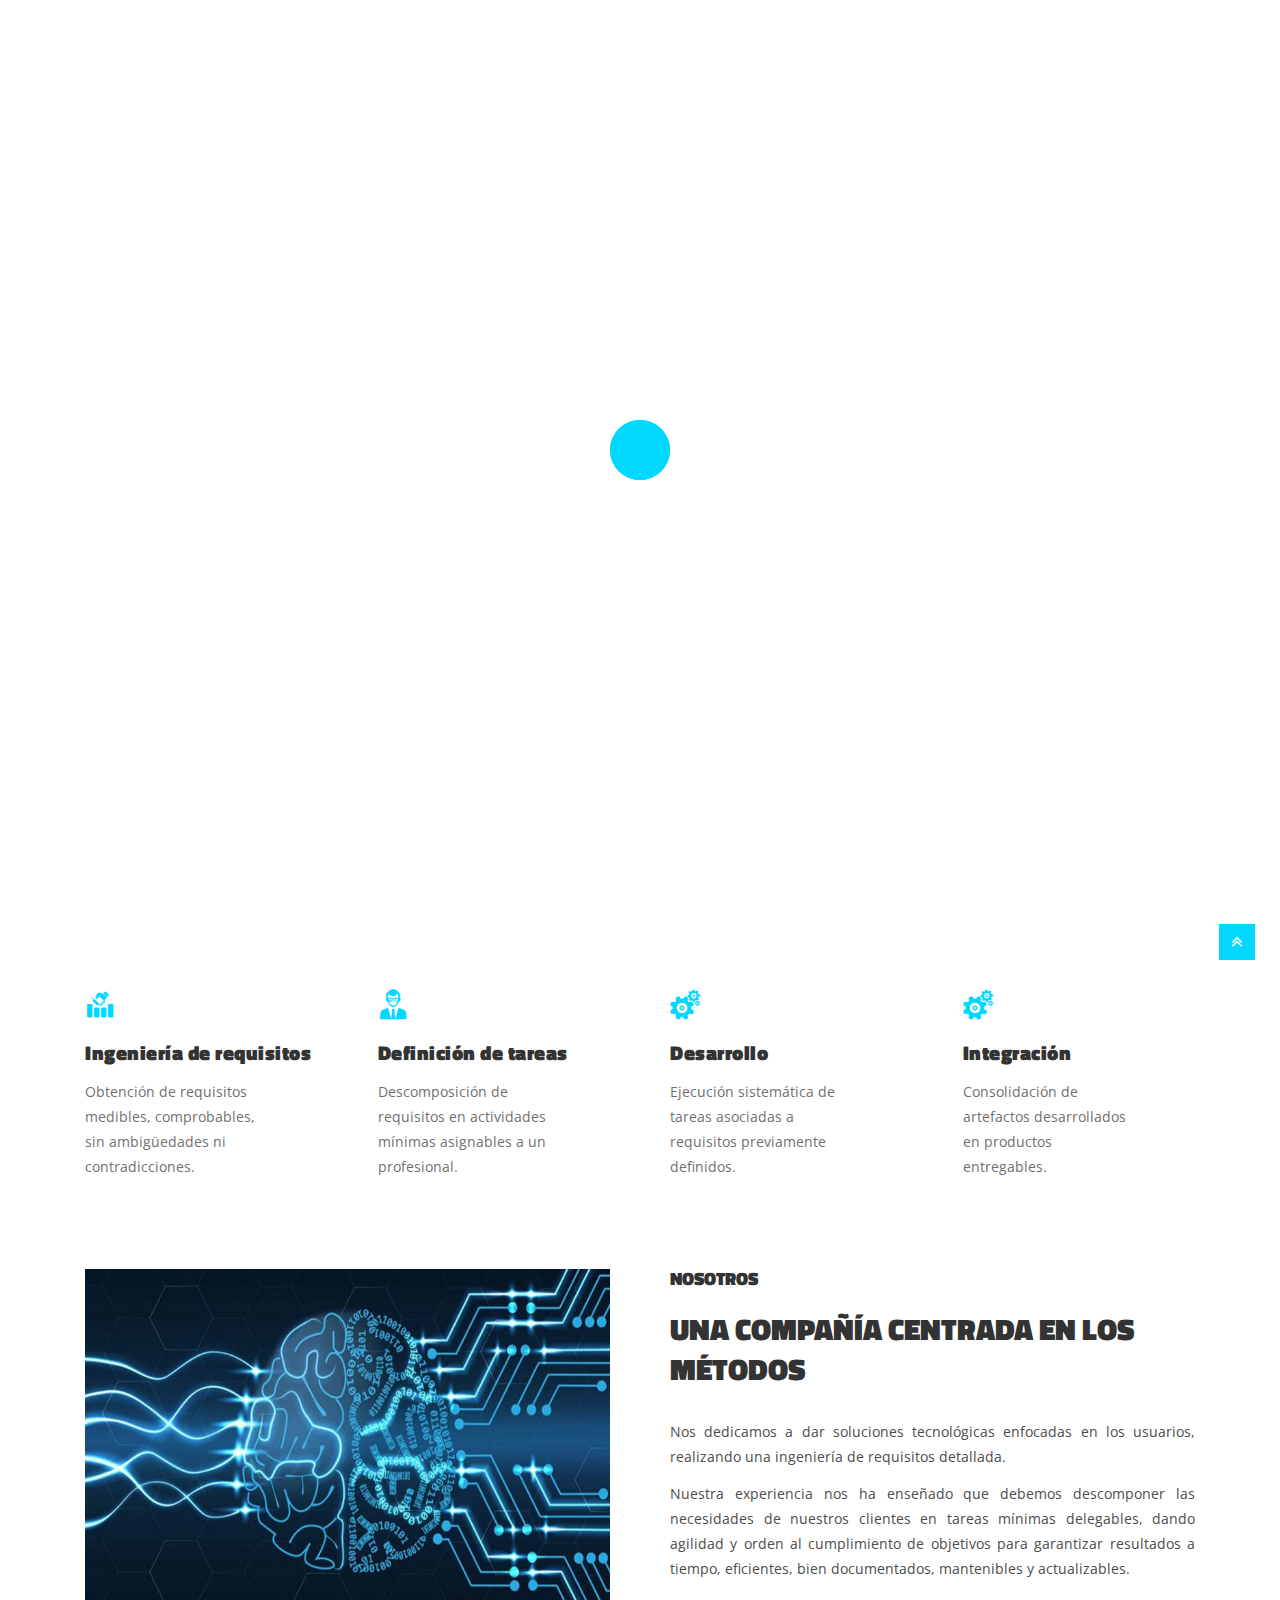
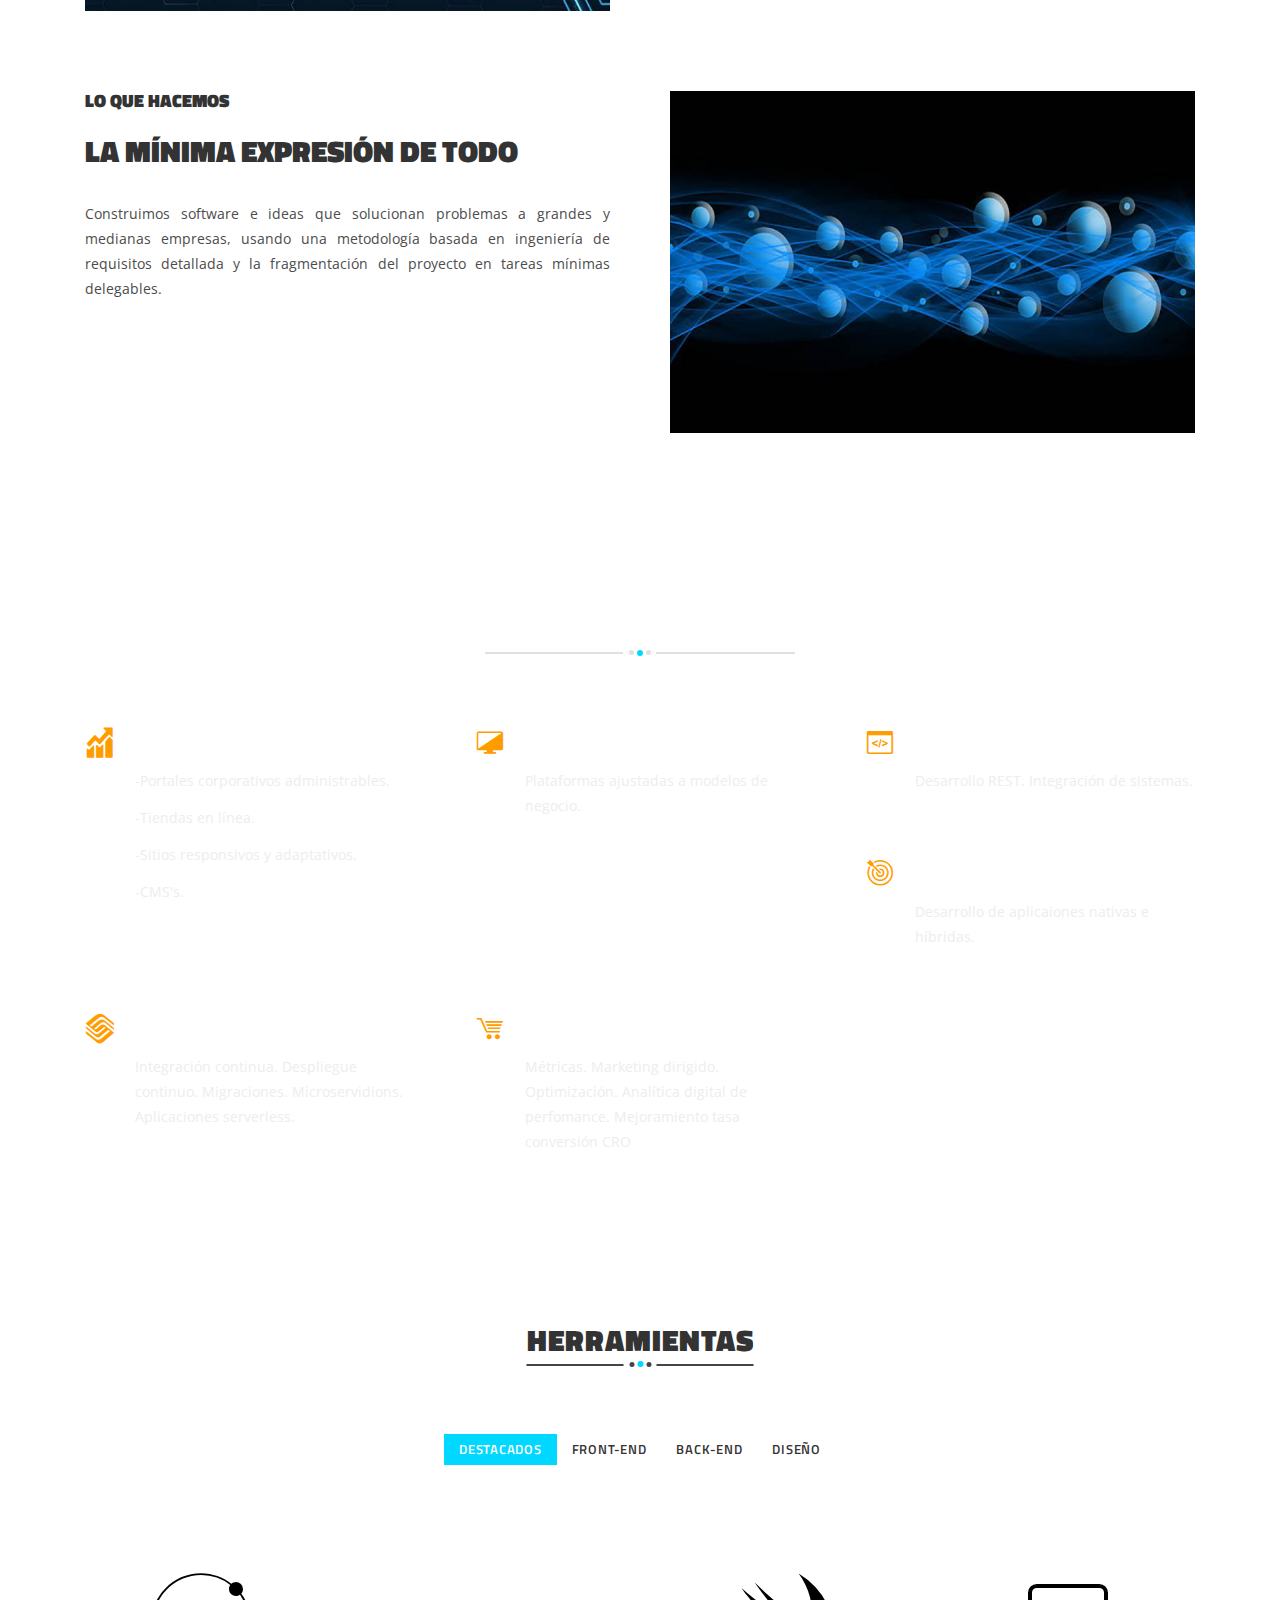
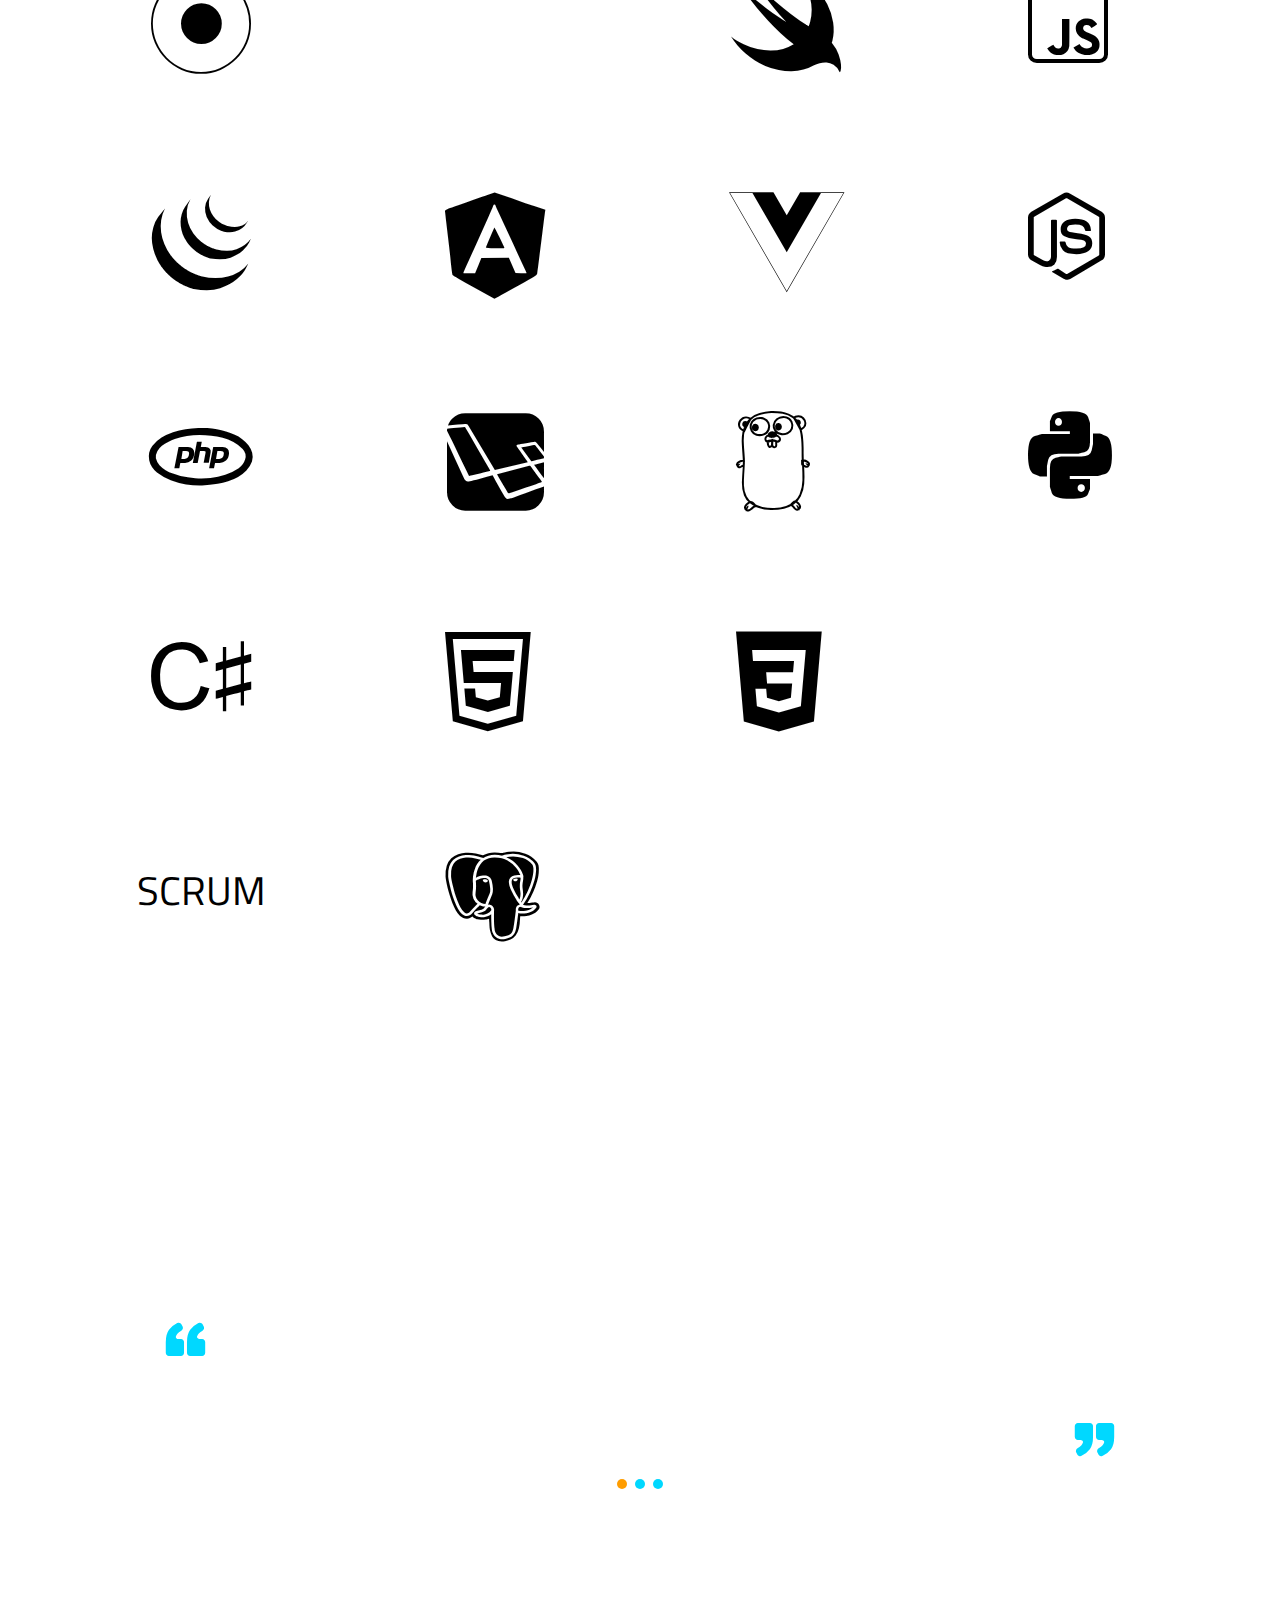
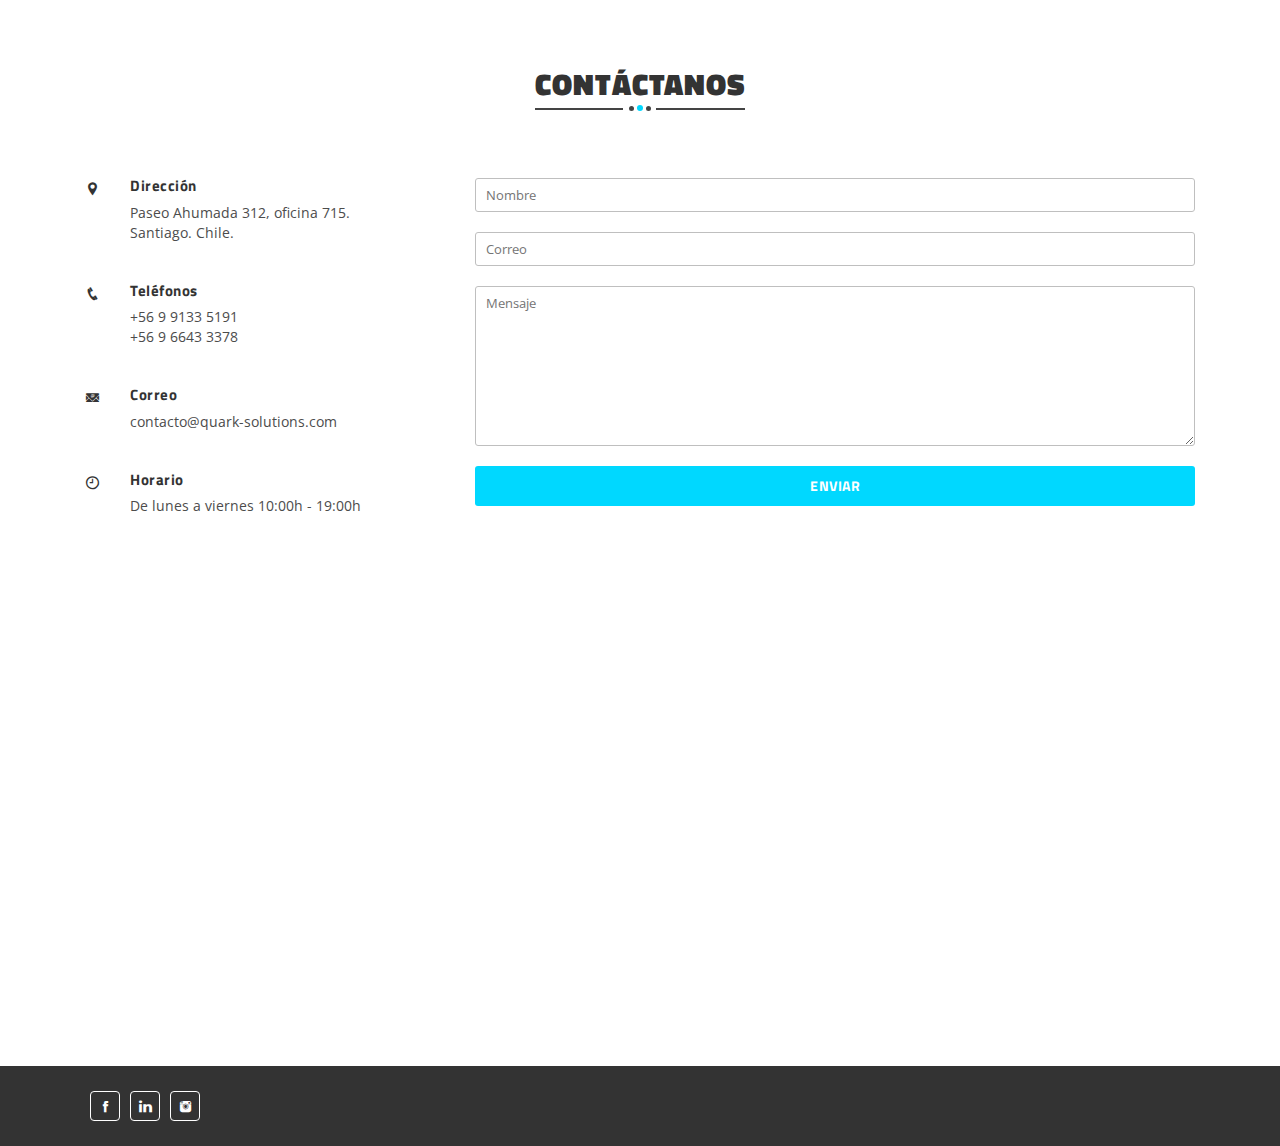
==== commit a6c7f2ef: "final test preloader" ====
(no text change in the page or its own stylesheets)
